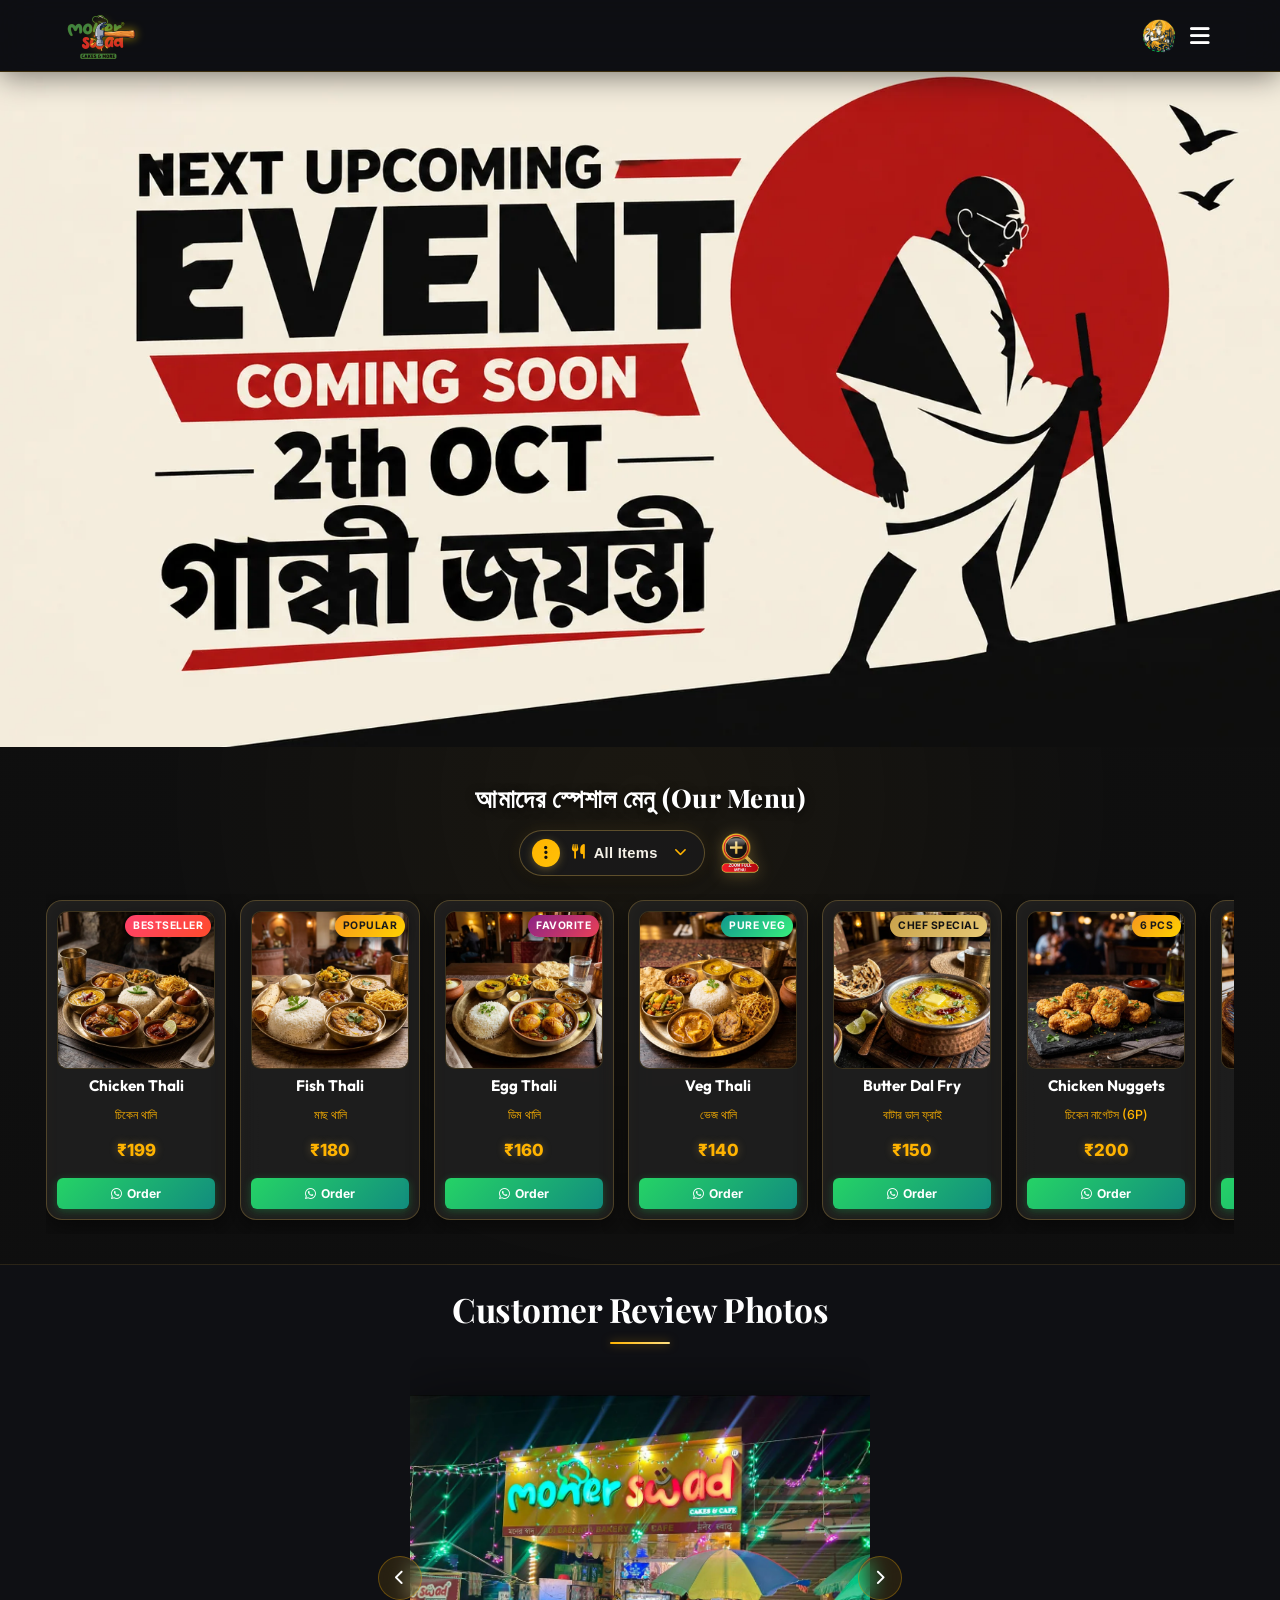
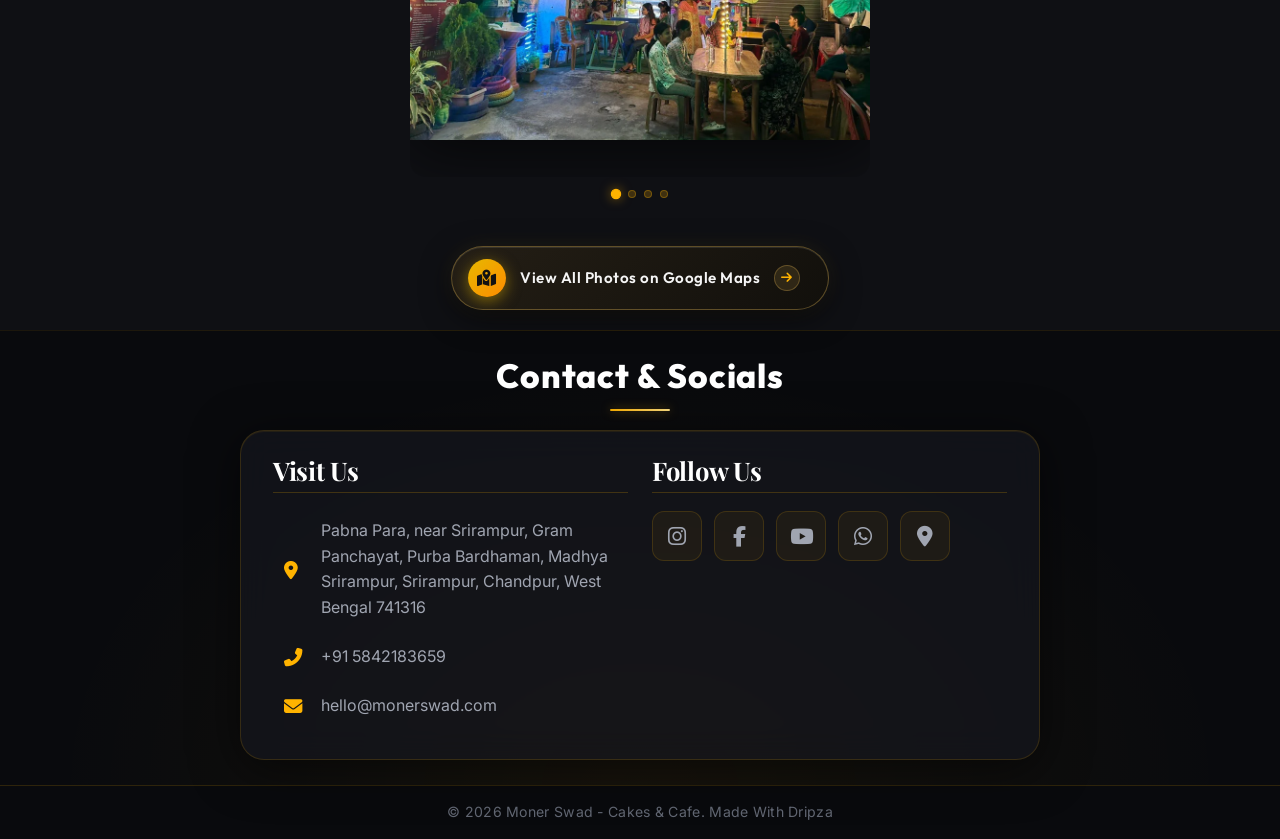
==== index.html @ b4bfd69c "Update search input keypad dismiss on enter" ====
﻿<!DOCTYPE html>
<html lang="bn">
<head>
    <meta charset="UTF-8">
    <meta name="viewport" content="width=device-width, initial-scale=1.0">
    <title>Moner Swad - Cakes & Cafe</title>
    <link rel="icon" type="image/png" href="assets/favicon.webp">
    <link href="https://fonts.googleapis.com/css2?family=Playfair+Display:wght@400;600;700;800&family=Outfit:wght@300;400;600;800&family=Inter:wght@300;400;500;600&display=swap" rel="stylesheet">
    <link rel="stylesheet" href="https://cdnjs.cloudflare.com/ajax/libs/font-awesome/6.4.0/css/all.min.css">
    <link rel="stylesheet" href="styles.css?v=1.3">
</head>
<body class="no-scroll">
    <!-- Preloader Screen -->
    <div id="preloader">
        <div class="preloader-content">
            <h1 class="preloader-title">Welcome to <br><span class="highlight">Moner Swad</span></h1>
            <div class="preloader-loader">
                <div class="loader-bar"></div>
            </div>
        </div>
    </div>
    <!-- Navbar -->
    <nav class="navbar">
        <div class="logo-container">
            <img src="assets/logo_new.webp" alt="Moner Swad - Cakes & Cafe Logo" class="logo-brand-img">
            <div class="logo-text-wrapper">
                <span class="animated-football-header" title="Ganesh Chaturthi Special">
                    <img src="assets/ganesh_run_icon.webp" alt="Ganesh Run Icon" style="object-fit: contain; filter: drop-shadow(0 0 5px rgba(255, 215, 0, 0.6));">
                </span>
                <span class="logo-text">Moner Swad</span>
            </div>
        </div>
        <span class="rath-yatra-header-text">শুভ বিশ্বকর্মা পূজা!</span>
        <ul class="nav-links">
            <li><a href="#home">Home</a></li>
            <li><a href="#menu">Menu</a></li>
            <li><a href="#reviews">Reviews</a></li>
            <li><a href="#contact">Contact</a></li>
        </ul>
        <div class="navbar-actions">
            <!-- Rakhi Purnima Button for Poster -->
            <button class="fifa-btn" id="open-promo-modal-direct-btn" title="Show Ganesh Chaturthi Special Poster">
                <div class="fifa-container">
                    <div class="fifa-magic-ring"></div>
                    <img src="assets/ganesh_icon.webp" alt="Ganesh Special" class="fifa-svg" style="object-fit: contain;">
                </div>
            </button>
            
            <div class="hamburger">
                <i class="fas fa-bars"></i>
            </div>
        </div>
    </nav>

    <!-- Hero Section -->
    <section id="home" class="hero">
        <div class="hero-bg banner-box">
            <img src="assets/aj_restaurant_banner_1.webp" alt="AJ Restaurant & Cafe Banner" class="active">
            <img src="assets/Screenshot 2026-06-17 094509.webp" alt="Cafe Background 1">
            <img src="assets/Screenshot 2026-06-17 094856.webp" alt="Cafe Background 2">
                                                <div class="overlay"></div>
        </div>
        <!-- Click/Hover Zones for Banner Control -->
        <div class="hero-nav-zone left-zone" title="Previous Image"></div>
        <div class="hero-nav-zone right-zone" title="Next Image"></div>
    </section>

                <!-- Digital Restaurant Menu Section -->
    <section id="menu" class="main-menu-section">
        <div class="menu-header-wrapper">
            <div class="menu-eyebrow-container">
                <span class="menu-eyebrow">আমাদের স্পেশাল মেনু (Our Menu)</span>
            </div>
        </div>

        <!-- Menu Category Filter Tabs -->
                <!-- Menu Category Filter Dropdown (Three-Dot Filter Menu) -->
        <!-- Menu Filter and Zoom Controls Row -->
        <div class="menu-filter-controls-row">
            <div class="menu-filter-dropdown-wrapper" id="main-menu-filter-dropdown-wrapper">
            <button type="button" class="menu-filter-dots-btn" id="main-menu-filter-dots-btn" aria-expanded="false" aria-haspopup="true" title="Filter Menu">
                <span class="three-dots-icon-box">
                    <i class="fas fa-ellipsis-v"></i>
                </span>
                <span class="current-filter-label" id="main-current-filter-label">
                    <i class="fas fa-utensils"></i>
                    <span>All Items</span>
                </span>
                <i class="fas fa-chevron-down filter-dropdown-arrow"></i>
            </button>

            <!-- Dropdown List of Category Filter Options -->
            <div class="menu-filter-dropdown-menu" id="main-menu-filter-dropdown-menu">
                <div class="menu-filter-dropdown-header">
                    <span><i class="fas fa-filter"></i> Filter Category</span>
                </div>
                <div class="menu-filter-dropdown-list">
                    <button type="button" class="menu-tab-btn active" data-category="all">
                        <span class="tab-btn-content">
                            <i class="fas fa-utensils tab-icon"></i>
                            <span class="tab-title">All Items</span>
                        </span>
                        <i class="fas fa-check active-indicator-icon"></i>
                    </button>
                    <button type="button" class="menu-tab-btn" data-category="thali">
                        <span class="tab-btn-content">
                            <i class="fas fa-bowl-rice tab-icon"></i>
                            <span class="tab-title">Bengali Thali</span>
                        </span>
                        <i class="fas fa-check active-indicator-icon"></i>
                    </button>
                    <button type="button" class="menu-tab-btn" data-category="snacks">
                        <span class="tab-btn-content">
                            <i class="fas fa-burger tab-icon"></i>
                            <span class="tab-title">Breakfast & Snacks</span>
                        </span>
                        <i class="fas fa-check active-indicator-icon"></i>
                    </button>
                    <button type="button" class="menu-tab-btn" data-category="beverages">
                        <span class="tab-btn-content">
                            <i class="fas fa-mug-hot tab-icon"></i>
                            <span class="tab-title">Tea & Coffee</span>
                        </span>
                        <i class="fas fa-check active-indicator-icon"></i>
                    </button>
                    <button type="button" class="menu-tab-btn" data-category="extras">
                        <span class="tab-btn-content">
                            <i class="fas fa-plate-wheat tab-icon"></i>
                            <span class="tab-title">Sides & Extras</span>
                        </span>
                        <i class="fas fa-check active-indicator-icon"></i>
                    </button>
                </div>
            </div>
        </div>

            <!-- Zoom Full Menu Button on Right Side of Filter -->
            <button type="button" class="menu-zoom-img-btn" id="open-full-menu-modal-btn" title="Open Complete Menu Card (সম্পূর্ণ মেনু)">
                    <img src="assets/zoom_full_menu_icon.webp" alt="Zoom Full Menu" class="zoom-full-menu-img">
                </button>
        </div>
        

        <!-- Menu Cards Horizontal Side-Scroll Wrapper -->
        <div class="main-menu-scroll-wrapper">
            <div class="main-menu-scroll-track" id="main-restaurant-menu-scroll">
                
                <!-- 1. Chicken Thali -->
                <div class="food-menu-card" data-category="thali">
                    <div class="food-card-badge bestseller">Bestseller</div>
                    <div class="food-card-img-box">
                        <img src="assets/menu_chicken_thali.webp" alt="Chicken Thali" loading="lazy">
                    </div>
                    <div class="food-card-body">
                        <h3 class="food-title">Chicken Thali</h3>
                        <span class="bengali-title">চিকেন থালি</span>
                        <span class="food-price">₹199</span>
                        <a href="https://wa.me/915842183659?text=Hi%20Moner%20Swad,%20I%20want%20to%20order%20Chicken%20Thali%20(₹199)" target="_blank" class="food-order-btn">
                            <i class="fab fa-whatsapp"></i> Order
                        </a>
                    </div>
                </div>

                <!-- 2. Fish Thali -->
                <div class="food-menu-card" data-category="thali">
                    <div class="food-card-badge popular">Popular</div>
                    <div class="food-card-img-box">
                        <img src="assets/menu_fish_thali.webp" alt="Fish Thali" loading="lazy">
                    </div>
                    <div class="food-card-body">
                        <h3 class="food-title">Fish Thali</h3>
                        <span class="bengali-title">মাছ থালি</span>
                        <span class="food-price">₹180</span>
                        <a href="https://wa.me/915842183659?text=Hi%20Moner%20Swad,%20I%20want%20to%20order%20Fish%20Thali%20(₹180)" target="_blank" class="food-order-btn">
                            <i class="fab fa-whatsapp"></i> Order
                        </a>
                    </div>
                </div>

                <!-- 3. Egg Thali -->
                <div class="food-menu-card" data-category="thali">
                    <div class="food-card-badge special">Favorite</div>
                    <div class="food-card-img-box">
                        <img src="assets/menu_egg_thali.webp" alt="Egg Thali" loading="lazy">
                    </div>
                    <div class="food-card-body">
                        <h3 class="food-title">Egg Thali</h3>
                        <span class="bengali-title">ডিম থালি</span>
                        <span class="food-price">₹160</span>
                        <a href="https://wa.me/915842183659?text=Hi%20Moner%20Swad,%20I%20want%20to%20order%20Egg%20Thali%20(₹160)" target="_blank" class="food-order-btn">
                            <i class="fab fa-whatsapp"></i> Order
                        </a>
                    </div>
                </div>

                <!-- 4. Veg Thali -->
                <div class="food-menu-card" data-category="thali">
                    <div class="food-card-badge pure-veg">Pure Veg</div>
                    <div class="food-card-img-box">
                        <img src="assets/menu_veg_thali.webp" alt="Veg Thali" loading="lazy">
                    </div>
                    <div class="food-card-body">
                        <h3 class="food-title">Veg Thali</h3>
                        <span class="bengali-title">ভেজ থালি</span>
                        <span class="food-price">₹140</span>
                        <a href="https://wa.me/915842183659?text=Hi%20Moner%20Swad,%20I%20want%20to%20order%20Veg%20Thali%20(₹140)" target="_blank" class="food-order-btn">
                            <i class="fab fa-whatsapp"></i> Order
                        </a>
                    </div>
                </div>

                <!-- 5. Butter Dal Fry -->
                <div class="food-menu-card" data-category="extras">
                    <div class="food-card-badge chef">Chef Special</div>
                    <div class="food-card-img-box">
                        <img src="assets/menu_butter_dal_fry.webp" alt="Butter Dal Fry" loading="lazy">
                    </div>
                    <div class="food-card-body">
                        <h3 class="food-title">Butter Dal Fry</h3>
                        <span class="bengali-title">বাটার ডাল ফ্রাই</span>
                        <span class="food-price">₹150</span>
                        <a href="https://wa.me/915842183659?text=Hi%20Moner%20Swad,%20I%20want%20to%20order%20Butter%20Dal%20Fry%20(₹150)" target="_blank" class="food-order-btn">
                            <i class="fab fa-whatsapp"></i> Order
                        </a>
                    </div>
                </div>

                <!-- 6. Chicken Nuggets -->
                <div class="food-menu-card" data-category="snacks">
                    <div class="food-card-badge popular">6 Pcs</div>
                    <div class="food-card-img-box">
                        <img src="assets/menu_chicken_nuggets.webp" alt="Chicken Nuggets" loading="lazy">
                    </div>
                    <div class="food-card-body">
                        <h3 class="food-title">Chicken Nuggets</h3>
                        <span class="bengali-title">চিকেন নাগেটস (6P)</span>
                        <span class="food-price">₹200</span>
                        <a href="https://wa.me/915842183659?text=Hi%20Moner%20Swad,%20I%20want%20to%20order%20Chicken%20Nuggets%20(₹200)" target="_blank" class="food-order-btn">
                            <i class="fab fa-whatsapp"></i> Order
                        </a>
                    </div>
                </div>

                <!-- 7. Aloo Tikki -->
                <div class="food-menu-card" data-category="snacks">
                    <div class="food-card-badge pure-veg">Big Size</div>
                    <div class="food-card-img-box">
                        <img src="assets/menu_aloo_tikki.webp" alt="Aloo Tikki Big Size" loading="lazy">
                    </div>
                    <div class="food-card-body">
                        <h3 class="food-title">Aloo Tikki 6P</h3>
                        <span class="bengali-title">আলু টিক্কি (6P)</span>
                        <span class="food-price">₹180</span>
                        <a href="https://wa.me/915842183659?text=Hi%20Moner%20Swad,%20I%20want%20to%20order%20Aloo%20Tikki%20(₹180)" target="_blank" class="food-order-btn">
                            <i class="fab fa-whatsapp"></i> Order
                        </a>
                    </div>
                </div>

                <!-- 8. Egg Maggie -->
                <div class="food-menu-card" data-category="snacks">
                    <div class="food-card-badge popular">Hot</div>
                    <div class="food-card-img-box">
                        <img src="assets/menu_egg_maggie.webp" alt="Egg Maggie" loading="lazy">
                    </div>
                    <div class="food-card-body">
                        <h3 class="food-title">Egg Maggie</h3>
                        <span class="bengali-title">এগ ম্যাগি</span>
                        <span class="food-price">₹80</span>
                        <a href="https://wa.me/915842183659?text=Hi%20Moner%20Swad,%20I%20want%20to%20order%20Egg%20Maggie%20(₹80)" target="_blank" class="food-order-btn">
                            <i class="fab fa-whatsapp"></i> Order
                        </a>
                    </div>
                </div>

                <!-- 9. Veg Maggie -->
                <div class="food-menu-card" data-category="snacks">
                    <div class="food-card-badge pure-veg">Veg</div>
                    <div class="food-card-img-box">
                        <img src="assets/menu_egg_maggie.webp" alt="Veg Maggie" loading="lazy">
                    </div>
                    <div class="food-card-body">
                        <h3 class="food-title">Veg Maggie</h3>
                        <span class="bengali-title">ভেজ ম্যাগি</span>
                        <span class="food-price">₹60</span>
                        <a href="https://wa.me/915842183659?text=Hi%20Moner%20Swad,%20I%20want%20to%20order%20Veg%20Maggie%20(₹60)" target="_blank" class="food-order-btn">
                            <i class="fab fa-whatsapp"></i> Order
                        </a>
                    </div>
                </div>

                <!-- 10. Bread Omelette -->
                <div class="food-menu-card" data-category="snacks">
                    <div class="food-card-badge special">Breakfast</div>
                    <div class="food-card-img-box">
                        <img src="assets/menu6.webp" alt="Bread Omelette Jam Butter" loading="lazy">
                    </div>
                    <div class="food-card-body">
                        <h3 class="food-title">Bread Omelette</h3>
                        <span class="bengali-title">ব্রেড ওমলেট / জ্যাম</span>
                        <span class="food-price">₹60</span>
                        <a href="https://wa.me/915842183659?text=Hi%20Moner%20Swad,%20I%20want%20to%20order%20Bread%20Omelette%20(₹60)" target="_blank" class="food-order-btn">
                            <i class="fab fa-whatsapp"></i> Order
                        </a>
                    </div>
                </div>

                <!-- 11. Chai & Coffee -->
                <div class="food-menu-card" data-category="beverages">
                    <div class="food-card-badge special">Hot</div>
                    <div class="food-card-img-box">
                        <img src="assets/menu_tea_coffee.webp" alt="Coffee" loading="lazy">
                    </div>
                    <div class="food-card-body">
                        <h3 class="food-title">Milk / Black Coffee</h3>
                        <span class="bengali-title">কফি (Min 2 Cup)</span>
                        <span class="food-price">₹50</span>
                        <a href="https://wa.me/915842183659?text=Hi%20Moner%20Swad,%20I%20want%20to%20order%20Coffee" target="_blank" class="food-order-btn">
                            <i class="fab fa-whatsapp"></i> Order
                        </a>
                    </div>
                </div>

                <!-- 12. Milk / Black Tea -->
                <div class="food-menu-card" data-category="beverages">
                    <div class="food-card-badge bestseller">Chai</div>
                    <div class="food-card-img-box">
                        <img src="assets/menu_tea_coffee.webp" alt="Tea" loading="lazy">
                    </div>
                    <div class="food-card-body">
                        <h3 class="food-title">Black / Milk Tea</h3>
                        <span class="bengali-title">চা (Min 2 Cup)</span>
                        <span class="food-price">₹25</span>
                        <a href="https://wa.me/915842183659?text=Hi%20Moner%20Swad,%20I%20want%20to%20order%20Tea" target="_blank" class="food-order-btn">
                            <i class="fab fa-whatsapp"></i> Order
                        </a>
                    </div>
                </div>

                <!-- 13. Green Tea -->
                <div class="food-menu-card" data-category="beverages">
                    <div class="food-card-badge pure-veg">Healthy</div>
                    <div class="food-card-img-box">
                        <img src="assets/menu_tea_coffee.webp" alt="Green Tea" loading="lazy">
                    </div>
                    <div class="food-card-body">
                        <h3 class="food-title">Green Tea</h3>
                        <span class="bengali-title">গ্রিন টি (Min 2 Cup)</span>
                        <span class="food-price">₹40</span>
                        <a href="https://wa.me/915842183659?text=Hi%20Moner%20Swad,%20I%20want%20to%20order%20Green%20Tea" target="_blank" class="food-order-btn">
                            <i class="fab fa-whatsapp"></i> Order
                        </a>
                    </div>
                </div>

                <!-- 14. Extra Chicken 4P -->
                <div class="food-menu-card" data-category="extras">
                    <div class="food-card-badge popular">4 Pcs</div>
                    <div class="food-card-img-box">
                        <img src="assets/menu_chicken_thali.webp" alt="Extra Chicken" loading="lazy">
                    </div>
                    <div class="food-card-body">
                        <h3 class="food-title">Extra Chicken (4P)</h3>
                        <span class="bengali-title">চিকেন কারি (4P)</span>
                        <span class="food-price">₹180</span>
                        <a href="https://wa.me/915842183659?text=Hi%20Moner%20Swad,%20I%20want%20to%20order%20Extra%20Chicken%204P%20(₹180)" target="_blank" class="food-order-btn">
                            <i class="fab fa-whatsapp"></i> Order
                        </a>
                    </div>
                </div>

                <!-- 15. Extra Mutton 1P -->
                <div class="food-menu-card" data-category="extras">
                    <div class="food-card-badge special">Special</div>
                    <div class="food-card-img-box">
                        <img src="assets/menu3.webp" alt="Extra Mutton" loading="lazy">
                    </div>
                    <div class="food-card-body">
                        <h3 class="food-title">Extra Mutton (1P)</h3>
                        <span class="bengali-title">মটন (স্পেশাল অর্ডার)</span>
                        <span class="food-price">₹80</span>
                        <a href="https://wa.me/915842183659?text=Hi%20Moner%20Swad,%20I%20want%20to%20order%20Extra%20Mutton%20(₹80)" target="_blank" class="food-order-btn">
                            <i class="fab fa-whatsapp"></i> Order
                        </a>
                    </div>
                </div>

                <!-- 16. Extra Fish 1P -->
                <div class="food-menu-card" data-category="extras">
                    <div class="food-card-badge popular">1 Pc</div>
                    <div class="food-card-img-box">
                        <img src="assets/menu_fish_thali.webp" alt="Extra Fish" loading="lazy">
                    </div>
                    <div class="food-card-body">
                        <h3 class="food-title">Extra Fish (1P)</h3>
                        <span class="bengali-title">মাছ ১ পিস</span>
                        <span class="food-price">₹80</span>
                        <a href="https://wa.me/915842183659?text=Hi%20Moner%20Swad,%20I%20want%20to%20order%20Extra%20Fish%20(₹80)" target="_blank" class="food-order-btn">
                            <i class="fab fa-whatsapp"></i> Order
                        </a>
                    </div>
                </div>

                <!-- 17. Green Salad -->
                <div class="food-menu-card" data-category="extras">
                    <div class="food-card-badge pure-veg">Fresh</div>
                    <div class="food-card-img-box">
                        <img src="assets/menu_veg_thali.webp" alt="Green Salad" loading="lazy">
                    </div>
                    <div class="food-card-body">
                        <h3 class="food-title">Green Salad</h3>
                        <span class="bengali-title">গ্রিন স্যালাড</span>
                        <span class="food-price">₹100</span>
                        <a href="https://wa.me/915842183659?text=Hi%20Moner%20Swad,%20I%20want%20to%20order%20Green%20Salad%20(₹100)" target="_blank" class="food-order-btn">
                            <i class="fab fa-whatsapp"></i> Order
                        </a>
                    </div>
                </div>

                <!-- 18. Extra Egg (2P) -->
                <div class="food-menu-card" data-category="extras">
                    <div class="food-card-badge special">2 Pcs</div>
                    <div class="food-card-img-box">
                        <img src="assets/menu_egg_thali.webp" alt="Extra Egg 2P" loading="lazy">
                    </div>
                    <div class="food-card-body">
                        <h3 class="food-title">Extra Egg (2P)</h3>
                        <span class="bengali-title">ডিম (২ পিস)</span>
                        <span class="food-price">₹50</span>
                        <a href="https://wa.me/915842183659?text=Hi%20Moner%20Swad,%20I%20want%20to%20order%20Extra%20Egg%202P%20(₹50)" target="_blank" class="food-order-btn">
                            <i class="fab fa-whatsapp"></i> Order
                        </a>
                    </div>
                </div>

                <!-- 19. Extra Rice -->
                <div class="food-menu-card" data-category="extras">
                    <div class="food-card-badge popular">1 Plate</div>
                    <div class="food-card-img-box">
                        <img src="assets/menu_veg_thali.webp" alt="Extra Rice" loading="lazy">
                    </div>
                    <div class="food-card-body">
                        <h3 class="food-title">Extra Rice</h3>
                        <span class="bengali-title">এক্সট্রা ভাত</span>
                        <span class="food-price">₹50</span>
                        <a href="https://wa.me/915842183659?text=Hi%20Moner%20Swad,%20I%20want%20to%20order%20Extra%20Rice%20(₹50)" target="_blank" class="food-order-btn">
                            <i class="fab fa-whatsapp"></i> Order
                        </a>
                    </div>
                </div>

                <!-- 20. Extra Misti / Papad / Roti -->
                <div class="food-menu-card" data-category="extras">
                    <div class="food-card-badge pure-veg">Per Pc</div>
                    <div class="food-card-img-box">
                        <img src="assets/menu2.webp" alt="Extra Misti Papad Roti" loading="lazy">
                    </div>
                    <div class="food-card-body">
                        <h3 class="food-title">Extra Misti / Papad / Roti</h3>
                        <span class="bengali-title">মিষ্টি / পাঁপড় / রুটি</span>
                        <span class="food-price">₹10</span>
                        <a href="https://wa.me/915842183659?text=Hi%20Moner%20Swad,%20I%20want%20to%20order%20Extra%20Misti%20Papad%20Roti%20(₹10)" target="_blank" class="food-order-btn">
                            <i class="fab fa-whatsapp"></i> Order
                        </a>
                    </div>
                </div>

                <!-- 21. Extra Sabji / Dal / Vaji -->
                <div class="food-menu-card" data-category="extras">
                    <div class="food-card-badge pure-veg">Side Bowl</div>
                    <div class="food-card-img-box">
                        <img src="assets/menu_butter_dal_fry.webp" alt="Extra Sabji Dal Vaji" loading="lazy">
                    </div>
                    <div class="food-card-body">
                        <h3 class="food-title">Extra Sabji / Dal / Vaji</h3>
                        <span class="bengali-title">সবজি / ডাল / ভাজি</span>
                        <span class="food-price">₹30</span>
                        <a href="https://wa.me/915842183659?text=Hi%20Moner%20Swad,%20I%20want%20to%20order%20Extra%20Sabji%20Dal%20Vaji%20(₹30)" target="_blank" class="food-order-btn">
                            <i class="fab fa-whatsapp"></i> Order
                        </a>
                    </div>
                </div>

                <!-- 18. Water Bottle -->
                <div class="food-menu-card" data-category="beverages">
                    <div class="food-card-badge pure-veg">Mineral</div>
                    <div class="food-card-img-box">
                        <img src="assets/menu5.webp" alt="Water Bottle" loading="lazy">
                    </div>
                    <div class="food-card-body">
                        <h3 class="food-title">Water Bottle</h3>
                        <span class="bengali-title">জল 1L / 2L</span>
                        <span class="food-price">₹20 / ₹30</span>
                        <a href="https://wa.me/915842183659?text=Hi%20Moner%20Swad,%20I%20want%20to%20order%20Water%20Bottle" target="_blank" class="food-order-btn">
                            <i class="fab fa-whatsapp"></i> Order
                        </a>
                    </div>
                </div>

            </div>
        </div>
    </section>

    <!-- Reviews Section (Photo Gallery) -->
    <section id="reviews" class="reviews-section">
        <h2 class="section-title">Customer Review Photos</h2>
        <div class="reviews-slider-container">
            <div class="reviews-slider">
                <div class="review-slide active">
                    <img src="assets/Screenshot 2026-06-17 094509.webp" alt="Customer Review 1">
                </div>
                <div class="review-slide">
                    <img src="assets/Screenshot 2026-06-17 094856.webp" alt="Customer Review 2">
                </div>
                <div class="review-slide">
                    <img src="assets/review3.webp" alt="Customer Review 3">
                </div>
                <div class="review-slide">
                    <img src="assets/review4.webp" alt="Customer Review 4">
                </div>
            </div>
            
            <!-- Slider Controls -->
            <button class="slider-btn prev-btn"><i class="fas fa-chevron-left"></i></button>
            <button class="slider-btn next-btn"><i class="fas fa-chevron-right"></i></button>
            
            <!-- Slider Dots -->
            <div class="slider-dots">
                <span class="dot active" data-index="0"></span>
                <span class="dot" data-index="1"></span>
                <span class="dot" data-index="2"></span>
                <span class="dot" data-index="3"></span>
            </div>
        </div>
        <div style="text-align: center; margin-top: 3rem;">
            <div class="reviews-cta-wrapper">
            <a href="https://maps.app.goo.gl/5bsuadf8aL6mu9R26" target="_blank" class="modern-maps-btn" title="Open Google Maps Gallery">
                <span class="maps-icon-badge"><i class="fas fa-map-marked-alt"></i></span>
                <span class="maps-btn-text">View All Photos on Google Maps</span>
                <span class="maps-arrow-circle"><i class="fas fa-arrow-right"></i></span>
            </a>
        </div>
        </div>
    </section>

    <!-- Contact & Footer -->
    <section id="contact" class="contact-section">
        <h2 class="section-title">Contact & Socials</h2>
        <div class="contact-container glassmorphism">
            <div class="contact-info">
                <h2>Visit Us</h2>
                <div class="info-item">
                    <a href="https://maps.app.goo.gl/UaWGcSgxu3mCES4B6" target="_blank" style="color: inherit; text-decoration: none; display: flex; align-items: center; gap: 15px;">
                        <i class="fas fa-map-marker-alt"></i>
                        <p>Pabna Para, near Srirampur, Gram Panchayat, Purba Bardhaman, Madhya Srirampur, Srirampur, Chandpur, West Bengal 741316</p>
                    </a>
                </div>
                <div class="info-item">
                    <a href="tel:+915842183659" style="color: inherit; text-decoration: none; display: flex; align-items: center; gap: 15px;">
                        <i class="fas fa-phone-alt"></i>
                        <p>+91 5842183659</p>
                    </a>
                </div>
                <div class="info-item">
                    <a href="mailto:hello@monerswad.com" style="color: inherit; text-decoration: none; display: flex; align-items: center; gap: 15px;">
                        <i class="fas fa-envelope"></i>
                        <p>hello@monerswad.com</p>
                    </a>
                </div>
            </div>
            <div class="social-links">
                <h2>Follow Us</h2>
                <div class="social-icons">
                    <a href="#" class="social-icon"><i class="fab fa-instagram"></i></a>
                    <a href="#" class="social-icon"><i class="fab fa-facebook-f"></i></a>
                    <a href="#" class="social-icon"><i class="fab fa-youtube"></i></a>
                    <a href="https://wa.me/915842183659" target="_blank" class="social-icon"><i class="fab fa-whatsapp"></i></a>
                    <a href="https://maps.app.goo.gl/UaWGcSgxu3mCES4B6" target="_blank" class="social-icon"><i class="fas fa-map-marker-alt"></i></a>
                </div>
            </div>
        </div>
    </section>

    <footer>
        <p>&copy; 2026 Moner Swad - Cakes & Cafe. Made With Dripza</p>
    </footer>

    <!-- Full Menu Interactive Modal -->
    <div class="full-menu-modal" id="full-menu-modal" aria-hidden="true">
        <div class="full-menu-modal-overlay" id="full-menu-modal-overlay"></div>
        <div class="full-menu-modal-container">
            <!-- Modal Sticky Top Header Container (Header + Hero Title + Search + Category Tabs) -->
            <div class="full-menu-modal-top-section">
                <!-- Modal Header -->
                <div class="full-menu-modal-header">
                    <div class="full-menu-modal-header-left">
                        <button class="menu-modal-close-btn" id="close-full-menu-modal-btn" aria-label="Close Full Menu">
                            <i class="fas fa-arrow-left"></i> <span>Back</span>
                        </button>
                        <div class="full-menu-modal-title">
                            Moner Swad
                        </div>
                    </div>
                    <div class="full-menu-modal-header-right">
                        <a href="#modal-order-timings" class="menu-modal-timing-btn" id="modal-timing-btn" title="Order Timings">
                            <i class="fas fa-clock"></i> <span>Timings</span>
                        </a>
                        <a href="tel:915842183659" class="menu-modal-call-btn">
                            <i class="fas fa-phone-alt"></i> <span>915842183659</span>
                        </a>
                        <button class="menu-modal-close-icon-btn" id="close-full-menu-icon-btn" aria-label="Close">
                            <i class="fas fa-times"></i>
                        </button>
                    </div>
                </div>

                <!-- Modal Hero Header -->
                <div class="full-menu-hero">
                    <h1>Complete Menu Card <span class="bengali-heading">আমাদের সম্পূর্ণ ডিজিটাল মেনু</span></h1>
                </div>

                <!-- Search Bar & Category Filter Tabs -->
                <div class="menu-control-bar">
                    

                    <!-- Modal Category Filter Dropdown (Three-Dot Filter Menu) -->
                    <div class="menu-filter-dropdown-wrapper" id="modal-menu-filter-dropdown-wrapper">
            <button type="button" class="menu-filter-dots-btn" id="modal-menu-filter-dots-btn" aria-expanded="false" aria-haspopup="true" title="Filter Menu">
                <span class="three-dots-icon-box">
                    <i class="fas fa-ellipsis-v"></i>
                </span>
                <span class="current-filter-label" id="modal-current-filter-label">
                    <i class="fas fa-utensils"></i>
                    <span>All Items</span>
                </span>
                <i class="fas fa-chevron-down filter-dropdown-arrow"></i>
            </button>

            <!-- Dropdown List of Category Filter Options -->
            <div class="menu-filter-dropdown-menu" id="modal-menu-filter-dropdown-menu">
                <div class="menu-filter-dropdown-header">
                    <span><i class="fas fa-filter"></i> Filter Category</span>
                </div>
                <div class="menu-filter-dropdown-list">
                    <button type="button" class="menu-tab-btn active" data-category="all">
                        <span class="tab-btn-content">
                            <i class="fas fa-utensils tab-icon"></i>
                            <span class="tab-title">All Items</span>
                        </span>
                        <i class="fas fa-check active-indicator-icon"></i>
                    </button>
                    <button type="button" class="menu-tab-btn" data-category="thali">
                        <span class="tab-btn-content">
                            <i class="fas fa-bowl-rice tab-icon"></i>
                            <span class="tab-title">Bengali Thali</span>
                        </span>
                        <i class="fas fa-check active-indicator-icon"></i>
                    </button>
                    <button type="button" class="menu-tab-btn" data-category="snacks">
                        <span class="tab-btn-content">
                            <i class="fas fa-burger tab-icon"></i>
                            <span class="tab-title">Breakfast & Snacks</span>
                        </span>
                        <i class="fas fa-check active-indicator-icon"></i>
                    </button>
                    <button type="button" class="menu-tab-btn" data-category="beverages">
                        <span class="tab-btn-content">
                            <i class="fas fa-mug-hot tab-icon"></i>
                            <span class="tab-title">Tea & Coffee</span>
                        </span>
                        <i class="fas fa-check active-indicator-icon"></i>
                    </button>
                    <button type="button" class="menu-tab-btn" data-category="extras">
                        <span class="tab-btn-content">
                            <i class="fas fa-plate-wheat tab-icon"></i>
                            <span class="tab-title">Sides & Extras</span>
                        </span>
                        <i class="fas fa-check active-indicator-icon"></i>
                    </button>
                </div>
            </div>
                </div>

                    <div class="search-box-wrapper">
                        <i class="fas fa-search"></i>
                        <input type="text" id="modal-menu-search-input" placeholder="খাবারের নাম লিখে খুঁজুন (Search dishes...)" autocomplete="off" enterkeyhint="search">
                        <button type="button" id="modal-menu-search-clear" class="search-clear-btn" aria-label="Clear search" title="à¦®à§à¦›à§‡ à¦«à§‡à¦²à§à¦¨ (Clear)">
                            <i class="fas fa-times"></i>
                        </button>
                    </div>
            </div>
            </div>

            <div class="full-menu-modal-body">
                <!-- Complete Menu Card Grid -->
                <div class="compact-menu-grid-container">
                    <div class="compact-grid" id="modal-full-menu-grid">

                        <!-- 1. Chicken Thali -->
                        <div class="food-menu-card" data-category="thali" data-keywords="chicken thali murgi murgir mangsho rice dal sabji thali">
                            <div class="food-card-badge bestseller">Bestseller</div>
                            <div class="food-card-img-box">
                                <img src="assets/menu_chicken_thali.webp" alt="Chicken Thali" loading="lazy">
                            </div>
                            <div class="food-card-body">
                                <h3 class="food-title">Chicken Thali</h3>
                                <span class="bengali-title">চিকেন থালি</span>
                                <span class="food-price">₹199</span>
                                <a href="https://wa.me/915842183659?text=Hi%20Moner%20Swad,%20I%20want%20to%20order%20Chicken%20Thali%20(₹199)" target="_blank" class="food-order-btn">
                                    <i class="fab fa-whatsapp"></i> Order
                                </a>
                            </div>
                        </div>

                        <!-- 2. Fish Thali -->
                        <div class="food-menu-card" data-category="thali" data-keywords="fish thali macher thali mach jhol rui katla rice dal thali">
                            <div class="food-card-badge popular">Popular</div>
                            <div class="food-card-img-box">
                                <img src="assets/menu_fish_thali.webp" alt="Fish Thali" loading="lazy">
                            </div>
                            <div class="food-card-body">
                                <h3 class="food-title">Fish Thali</h3>
                                <span class="bengali-title">মাছ থালি</span>
                                <span class="food-price">₹180</span>
                                <a href="https://wa.me/915842183659?text=Hi%20Moner%20Swad,%20I%20want%20to%20order%20Fish%20Thali%20(₹180)" target="_blank" class="food-order-btn">
                                    <i class="fab fa-whatsapp"></i> Order
                                </a>
                            </div>
                        </div>

                        <!-- 3. Egg Thali -->
                        <div class="food-menu-card" data-category="thali" data-keywords="egg thali dimer thali dim kosha rice dal thali">
                            <div class="food-card-badge special">Favorite</div>
                            <div class="food-card-img-box">
                                <img src="assets/menu_egg_thali.webp" alt="Egg Thali" loading="lazy">
                            </div>
                            <div class="food-card-body">
                                <h3 class="food-title">Egg Thali</h3>
                                <span class="bengali-title">ডিম থালি</span>
                                <span class="food-price">₹160</span>
                                <a href="https://wa.me/915842183659?text=Hi%20Moner%20Swad,%20I%20want%20to%20order%20Egg%20Thali%20(₹160)" target="_blank" class="food-order-btn">
                                    <i class="fab fa-whatsapp"></i> Order
                                </a>
                            </div>
                        </div>

                        <!-- 4. Veg Thali -->
                        <div class="food-menu-card" data-category="thali" data-keywords="veg thali niramish thali paneer dal sabji rice mishti doi">
                            <div class="food-card-badge pure-veg">Pure Veg</div>
                            <div class="food-card-img-box">
                                <img src="assets/menu_veg_thali.webp" alt="Veg Thali" loading="lazy">
                            </div>
                            <div class="food-card-body">
                                <h3 class="food-title">Veg Thali</h3>
                                <span class="bengali-title">ভেজ থালি</span>
                                <span class="food-price">₹140</span>
                                <a href="https://wa.me/915842183659?text=Hi%20Moner%20Swad,%20I%20want%20to%20order%20Veg%20Thali%20(₹140)" target="_blank" class="food-order-btn">
                                    <i class="fab fa-whatsapp"></i> Order
                                </a>
                            </div>
                        </div>

                        <!-- 5. Butter Dal Fry -->
                        <div class="food-menu-card" data-category="extras" data-keywords="butter dal fry yellow dal tadka veg">
                            <div class="food-card-badge chef">Chef Special</div>
                            <div class="food-card-img-box">
                                <img src="assets/menu_butter_dal_fry.webp" alt="Butter Dal Fry" loading="lazy">
                            </div>
                            <div class="food-card-body">
                                <h3 class="food-title">Butter Dal Fry</h3>
                                <span class="bengali-title">বাটার ডাল ফ্রাই</span>
                                <span class="food-price">₹150</span>
                                <a href="https://wa.me/915842183659?text=Hi%20Moner%20Swad,%20I%20want%20to%20order%20Butter%20Dal%20Fry%20(₹150)" target="_blank" class="food-order-btn">
                                    <i class="fab fa-whatsapp"></i> Order
                                </a>
                            </div>
                        </div>

                        <!-- 6. Chicken Nuggets (6P) -->
                        <div class="food-menu-card" data-category="snacks" data-keywords="chicken nuggets 6p fried snacks non-veg">
                            <div class="food-card-badge popular">6 Pcs</div>
                            <div class="food-card-img-box">
                                <img src="assets/menu_chicken_nuggets.webp" alt="Chicken Nuggets" loading="lazy">
                            </div>
                            <div class="food-card-body">
                                <h3 class="food-title">Chicken Nuggets</h3>
                                <span class="bengali-title">চিকেন নাগেটস (6P)</span>
                                <span class="food-price">₹200</span>
                                <a href="https://wa.me/915842183659?text=Hi%20Moner%20Swad,%20I%20want%20to%20order%20Chicken%20Nuggets%20(₹200)" target="_blank" class="food-order-btn">
                                    <i class="fab fa-whatsapp"></i> Order
                                </a>
                            </div>
                        </div>

                        <!-- 7. Aloo Tikki Big Size (6P) -->
                        <div class="food-menu-card" data-category="snacks" data-keywords="aloo tikki potato cutlet snacks big size veg">
                            <div class="food-card-badge pure-veg">Big Size</div>
                            <div class="food-card-img-box">
                                <img src="assets/menu_aloo_tikki.webp" alt="Aloo Tikki Big Size" loading="lazy">
                            </div>
                            <div class="food-card-body">
                                <h3 class="food-title">Aloo Tikki 6P</h3>
                                <span class="bengali-title">আলু টিক্কি (6P)</span>
                                <span class="food-price">₹180</span>
                                <a href="https://wa.me/915842183659?text=Hi%20Moner%20Swad,%20I%20want%20to%20order%20Aloo%20Tikki%20(₹180)" target="_blank" class="food-order-btn">
                                    <i class="fab fa-whatsapp"></i> Order
                                </a>
                            </div>
                        </div>

                        <!-- 8. Egg Maggie -->
                        <div class="food-menu-card" data-category="snacks" data-keywords="egg maggie noodles masala snacks">
                            <div class="food-card-badge popular">Hot</div>
                            <div class="food-card-img-box">
                                <img src="assets/menu_egg_maggie.webp" alt="Egg Maggie" loading="lazy">
                            </div>
                            <div class="food-card-body">
                                <h3 class="food-title">Egg Maggie</h3>
                                <span class="bengali-title">এগ ম্যাগি</span>
                                <span class="food-price">₹80</span>
                                <a href="https://wa.me/915842183659?text=Hi%20Moner%20Swad,%20I%20want%20to%20order%20Egg%20Maggie%20(₹80)" target="_blank" class="food-order-btn">
                                    <i class="fab fa-whatsapp"></i> Order
                                </a>
                            </div>
                        </div>

                        <!-- 9. Veg Maggie -->
                        <div class="food-menu-card" data-category="snacks" data-keywords="veg maggie masala noodles snacks vegetarian">
                            <div class="food-card-badge pure-veg">Veg</div>
                            <div class="food-card-img-box">
                                <img src="assets/menu_egg_maggie.webp" alt="Veg Maggie" loading="lazy">
                            </div>
                            <div class="food-card-body">
                                <h3 class="food-title">Veg Maggie</h3>
                                <span class="bengali-title">ভেজ ম্যাগি</span>
                                <span class="food-price">₹60</span>
                                <a href="https://wa.me/915842183659?text=Hi%20Moner%20Swad,%20I%20want%20to%20order%20Veg%20Maggie%20(₹60)" target="_blank" class="food-order-btn">
                                    <i class="fab fa-whatsapp"></i> Order
                                </a>
                            </div>
                        </div>

                        <!-- 10. Bread Omelette / Jam / Butter -->
                        <div class="food-menu-card" data-category="snacks" data-keywords="bread omelette jam butter breakfast toast egg">
                            <div class="food-card-badge special">Breakfast</div>
                            <div class="food-card-img-box">
                                <img src="assets/menu6.webp" alt="Bread Omelette Jam Butter" loading="lazy">
                            </div>
                            <div class="food-card-body">
                                <h3 class="food-title">Bread Omelette</h3>
                                <span class="bengali-title">ব্রেড ওমলেট / জ্যাম</span>
                                <span class="food-price">₹60</span>
                                <a href="https://wa.me/915842183659?text=Hi%20Moner%20Swad,%20I%20want%20to%20order%20Bread%20Omelette%20(₹60)" target="_blank" class="food-order-btn">
                                    <i class="fab fa-whatsapp"></i> Order
                                </a>
                            </div>
                        </div>

                        <!-- 11. Milk / Black Coffee -->
                        <div class="food-menu-card" data-category="beverages" data-keywords="coffee milk coffee black coffee hot drink beverages espresso">
                            <div class="food-card-badge special">Hot</div>
                            <div class="food-card-img-box">
                                <img src="assets/menu_tea_coffee.webp" alt="Milk and Black Coffee" loading="lazy">
                            </div>
                            <div class="food-card-body">
                                <h3 class="food-title">Milk / Black Coffee</h3>
                                <span class="bengali-title">কফি (Min 2 Cup)</span>
                                <span class="food-price">₹50</span>
                                <a href="https://wa.me/915842183659?text=Hi%20Moner%20Swad,%20I%20want%20to%20order%20Coffee" target="_blank" class="food-order-btn">
                                    <i class="fab fa-whatsapp"></i> Order
                                </a>
                            </div>
                        </div>

                        <!-- 12. Black / Milk Tea -->
                        <div class="food-menu-card" data-category="beverages" data-keywords="tea chai milk tea black tea masala chai beverage">
                            <div class="food-card-badge bestseller">Chai</div>
                            <div class="food-card-img-box">
                                <img src="assets/menu_tea_coffee.webp" alt="Black and Milk Tea" loading="lazy">
                            </div>
                            <div class="food-card-body">
                                <h3 class="food-title">Black / Milk Tea</h3>
                                <span class="bengali-title">চা (Min 2 Cup)</span>
                                <span class="food-price">₹25</span>
                                <a href="https://wa.me/915842183659?text=Hi%20Moner%20Swad,%20I%20want%20to%20order%20Tea" target="_blank" class="food-order-btn">
                                    <i class="fab fa-whatsapp"></i> Order
                                </a>
                            </div>
                        </div>

                        <!-- 13. Green Tea -->
                        <div class="food-menu-card" data-category="beverages" data-keywords="green tea healthy detox hot beverage">
                            <div class="food-card-badge pure-veg">Healthy</div>
                            <div class="food-card-img-box">
                                <img src="assets/menu_tea_coffee.webp" alt="Green Tea" loading="lazy">
                            </div>
                            <div class="food-card-body">
                                <h3 class="food-title">Green Tea</h3>
                                <span class="bengali-title">গ্রিন টি (Min 2 Cup)</span>
                                <span class="food-price">₹40</span>
                                <a href="https://wa.me/915842183659?text=Hi%20Moner%20Swad,%20I%20want%20to%20order%20Green%20Tea" target="_blank" class="food-order-btn">
                                    <i class="fab fa-whatsapp"></i> Order
                                </a>
                            </div>
                        </div>

                        <!-- 14. Extra Chicken (4P) -->
                        <div class="food-menu-card" data-category="extras" data-keywords="extra chicken 4p murgir mangsho chicken curry side non-veg">
                            <div class="food-card-badge popular">4 Pcs</div>
                            <div class="food-card-img-box">
                                <img src="assets/menu_chicken_thali.webp" alt="Extra Chicken 4P" loading="lazy">
                            </div>
                            <div class="food-card-body">
                                <h3 class="food-title">Extra Chicken (4P)</h3>
                                <span class="bengali-title">চিকেন কারি (4P)</span>
                                <span class="food-price">₹180</span>
                                <a href="https://wa.me/915842183659?text=Hi%20Moner%20Swad,%20I%20want%20to%20order%20Extra%20Chicken%204P%20(₹180)" target="_blank" class="food-order-btn">
                                    <i class="fab fa-whatsapp"></i> Order
                                </a>
                            </div>
                        </div>

                        <!-- 15. Extra Mutton (1P - Special Order) -->
                        <div class="food-menu-card" data-category="extras" data-keywords="extra mutton 1p khasi mangsho mutton kosha special non-veg">
                            <div class="food-card-badge special">Special</div>
                            <div class="food-card-img-box">
                                <img src="assets/menu3.webp" alt="Extra Mutton 1P" loading="lazy">
                            </div>
                            <div class="food-card-body">
                                <h3 class="food-title">Extra Mutton (1P)</h3>
                                <span class="bengali-title">মটন (স্পেশাল অর্ডার)</span>
                                <span class="food-price">₹80</span>
                                <a href="https://wa.me/915842183659?text=Hi%20Moner%20Swad,%20I%20want%20to%20order%20Extra%20Mutton%20(₹80)" target="_blank" class="food-order-btn">
                                    <i class="fab fa-whatsapp"></i> Order
                                </a>
                            </div>
                        </div>

                        <!-- 16. Extra Fish (1P) -->
                        <div class="food-menu-card" data-category="extras" data-keywords="extra fish 1p macher jhol rui katla side non-veg">
                            <div class="food-card-badge popular">1 Pc</div>
                            <div class="food-card-img-box">
                                <img src="assets/menu_fish_thali.webp" alt="Extra Fish 1P" loading="lazy">
                            </div>
                            <div class="food-card-body">
                                <h3 class="food-title">Extra Fish (1P)</h3>
                                <span class="bengali-title">মাছ ১ পিস</span>
                                <span class="food-price">₹80</span>
                                <a href="https://wa.me/915842183659?text=Hi%20Moner%20Swad,%20I%20want%20to%20order%20Extra%20Fish%20(₹80)" target="_blank" class="food-order-btn">
                                    <i class="fab fa-whatsapp"></i> Order
                                </a>
                            </div>
                        </div>

                        <!-- 17. Green Salad -->
                        <div class="food-menu-card" data-category="extras" data-keywords="green salad cucumber tomato onion lemon salad veg">
                            <div class="food-card-badge pure-veg">Fresh</div>
                            <div class="food-card-img-box">
                                <img src="assets/menu_veg_thali.webp" alt="Green Salad" loading="lazy">
                            </div>
                            <div class="food-card-body">
                                <h3 class="food-title">Green Salad</h3>
                                <span class="bengali-title">গ্রিন স্যালাড</span>
                                <span class="food-price">₹100</span>
                                <a href="https://wa.me/915842183659?text=Hi%20Moner%20Swad,%20I%20want%20to%20order%20Green%20Salad%20(₹100)" target="_blank" class="food-order-btn">
                                    <i class="fab fa-whatsapp"></i> Order
                                </a>
                            </div>
                        </div>

                        <!-- 18. Extra Egg (2P) -->
                        <div class="food-menu-card" data-category="extras" data-keywords="extra egg 2p dim egg curry side non-veg">
                            <div class="food-card-badge special">2 Pcs</div>
                            <div class="food-card-img-box">
                                <img src="assets/menu_egg_thali.webp" alt="Extra Egg 2P" loading="lazy">
                            </div>
                            <div class="food-card-body">
                                <h3 class="food-title">Extra Egg (2P)</h3>
                                <span class="bengali-title">ডিম (২ পিস)</span>
                                <span class="food-price">₹50</span>
                                <a href="https://wa.me/915842183659?text=Hi%20Moner%20Swad,%20I%20want%20to%20order%20Extra%20Egg%202P%20(₹50)" target="_blank" class="food-order-btn">
                                    <i class="fab fa-whatsapp"></i> Order
                                </a>
                            </div>
                        </div>

                        <!-- 19. Extra Rice -->
                        <div class="food-menu-card" data-category="extras" data-keywords="extra rice bhat rice portion veg side">
                            <div class="food-card-badge popular">1 Plate</div>
                            <div class="food-card-img-box">
                                <img src="assets/menu_veg_thali.webp" alt="Extra Rice" loading="lazy">
                            </div>
                            <div class="food-card-body">
                                <h3 class="food-title">Extra Rice</h3>
                                <span class="bengali-title">এক্সট্রা ভাত</span>
                                <span class="food-price">₹50</span>
                                <a href="https://wa.me/915842183659?text=Hi%20Moner%20Swad,%20I%20want%20to%20order%20Extra%20Rice%20(₹50)" target="_blank" class="food-order-btn">
                                    <i class="fab fa-whatsapp"></i> Order
                                </a>
                            </div>
                        </div>

                        <!-- 20. Extra Misti / Papad / Roti -->
                        <div class="food-menu-card" data-category="extras" data-keywords="extra misti papad roti sweet flatbread side">
                            <div class="food-card-badge pure-veg">Per Pc</div>
                            <div class="food-card-img-box">
                                <img src="assets/menu2.webp" alt="Extra Misti Papad Roti" loading="lazy">
                            </div>
                            <div class="food-card-body">
                                <h3 class="food-title">Extra Misti / Papad / Roti</h3>
                                <span class="bengali-title">মিষ্টি / পাঁপড় / রুটি</span>
                                <span class="food-price">₹10</span>
                                <a href="https://wa.me/915842183659?text=Hi%20Moner%20Swad,%20I%20want%20to%20order%20Extra%20Misti%20Papad%20Roti%20(₹10)" target="_blank" class="food-order-btn">
                                    <i class="fab fa-whatsapp"></i> Order
                                </a>
                            </div>
                        </div>

                        <!-- 21. Extra Sabji / Dal / Vaji -->
                        <div class="food-menu-card" data-category="extras" data-keywords="extra sabji dal vaji butter dal fry veg side">
                            <div class="food-card-badge pure-veg">Side Bowl</div>
                            <div class="food-card-img-box">
                                <img src="assets/menu_butter_dal_fry.webp" alt="Extra Sabji Dal Vaji" loading="lazy">
                            </div>
                            <div class="food-card-body">
                                <h3 class="food-title">Extra Sabji / Dal / Vaji</h3>
                                <span class="bengali-title">সবজি / ডাল / ভাজি</span>
                                <span class="food-price">₹30</span>
                                <a href="https://wa.me/915842183659?text=Hi%20Moner%20Swad,%20I%20want%20to%20order%20Extra%20Sabji%20Dal%20Vaji%20(₹30)" target="_blank" class="food-order-btn">
                                    <i class="fab fa-whatsapp"></i> Order
                                </a>
                            </div>
                        </div>

                        <!-- 22. Packaged Water Bottle (1L / 2L) -->
                        <div class="food-menu-card" data-category="beverages" data-keywords="water bottle 1l 2l mineral water drink">
                            <div class="food-card-badge pure-veg">Mineral</div>
                            <div class="food-card-img-box">
                                <img src="assets/menu5.webp" alt="Packaged Water Bottle" loading="lazy">
                            </div>
                            <div class="food-card-body">
                                <h3 class="food-title">Water Bottle</h3>
                                <span class="bengali-title">জল 1L / 2L</span>
                                <span class="food-price">₹20 / ₹30</span>
                                <a href="https://wa.me/915842183659?text=Hi%20Moner%20Swad,%20I%20want%20to%20order%20Water%20Bottle" target="_blank" class="food-order-btn">
                                    <i class="fab fa-whatsapp"></i> Order
                                </a>
                            </div>
                        </div>

                    </div>

                    <!-- No Results Fallback -->
                    <div id="modal-no-results-msg" style="display: none; text-align: center; padding: 40px 20px; color: #aaa;">
                        <i class="fas fa-search" style="font-size: 2.5rem; margin-bottom: 12px; display: block; color: var(--accent-gold);"></i>
                        <p>আপনার খোঁজা অনুযায়ী কোনো খাবার পাওয়া যায়নি। অন্য কিছু লিখে খুঁজুন।</p>
                    </div>
                </div>

                <!-- Order Timings Banner -->
                <div id="modal-order-timings" style="max-width: 1200px; margin: 35px auto 40px; padding: 0 15px;">
                    <div class="order-info-banner glassmorphism">
                        <div class="order-timing-card">
                            <div class="timing-icon"><i class="fas fa-clock"></i></div>
                            <div class="timing-details">
                                <h4>⏰ Order Timings (অর্ডার সময়সূচী)</h4>
                                <ul>
                                    <li><strong>☀️ Lunch:</strong> Any Time You're Hungry!</li>
                                    <li><strong>🌙 Dinner:</strong> Order 05:00 PM – 06:30 PM <span class="serve-time">(Serve: 9:30 PM – 10:00 PM)</span></li>
                                    <li><strong>🌅 Breakfast:</strong> Pre-order 09:00 PM – 10:00 PM <span class="serve-time">(Serve Next Morning: 8:30 AM)</span></li>
                                </ul>
                            </div>
                        </div>
                        
                        <div class="order-call-box">
                            <div class="call-badge">Direct Hotline</div>
                            <h3>Call or WhatsApp to Place Order</h3>
                            <a href="tel:915842183659" class="order-phone-link">
                                <i class="fas fa-phone-volume"></i> 915842183659
                            </a>
                            <div class="quick-action-btns">
                                <a href="tel:915842183659" class="direct-call-btn">
                                    <i class="fas fa-phone"></i> Call Now
                                </a>
                                <a href="https://wa.me/915842183659?text=Hello%20Moner%20Swad,%20I%20want%20to%20place%20an%20order!" target="_blank" class="direct-wp-btn">
                                    <i class="fab fa-whatsapp"></i> WhatsApp Order
                                </a>
                            </div>
                        </div>
                    </div>
                </div>
            </div>
        </div>
    </div>

    

    <!-- Promo Poster Modal -->
    <div class="promo-modal" id="promo-modal">
        <div class="promo-modal-overlay"></div>
        <div class="promo-modal-content">
            <button class="promo-modal-close" id="close-promo-modal-btn" aria-label="Close Promo Modal"><i class="fas fa-times"></i></button>
            <img src="assets/promo_poster.webp" alt="Rakhi Purnima Celebration" class="promo-poster-img">
        </div>
    </div>

    <script src="script.js?v=1.3"></script>
</body>
</html>
---- styles.css ----
﻿/* ============================================================
   MONER SWAD - CAKES & CAFE — Premium Modern Theme
   ============================================================ */

@import url('https://fonts.googleapis.com/css2?family=Playfair+Display:wght@400;600;700;800&family=Outfit:wght@300;400;600;800&family=Inter:wght@300;400;500;600&display=swap');

/* ---- CSS Variables ---- */
:root {
    --bg-deep:       #090a0d;
    --bg-dark:       #0f1014;
    --bg-card:       #16181f;
    --bg-card2:      #1d2029;
    --accent-gold:   #ffb300; /* Moner Swad Gold */
    --accent-amber:  #ffc107;
    --accent-light:  #ffe082;
    --accent-red:    #ff5722; /* Moner Swad Orange/Red */
    --accent-warm:   #ff7043;
    --text-primary:  #ffffff;
    --text-secondary:#a0a5b1;
    --text-muted:    #626773;
    --glass-bg:      rgba(255, 179, 0, 0.03);
    --glass-border:  rgba(255, 179, 0, 0.15);
    --glass-shadow:  0 8px 40px rgba(0, 0, 0, 0.5);
    --glow-gold:     0 0 25px rgba(255, 179, 0, 0.25);
    --radius-sm:     8px;
    --radius-md:     16px;
    --radius-lg:     24px;
    --transition:    all 0.4s cubic-bezier(0.4, 0, 0.2, 1);
}

/* ---- Reset ---- */
*, *::before, *::after {
    margin: 0;
    padding: 0;
    box-sizing: border-box;
}

html {
    scroll-behavior: smooth;
}

body {
    font-family: 'Inter', sans-serif;
    background-color: var(--bg-deep);
    color: var(--text-primary);
    overflow-x: hidden;
    line-height: 1.6;
}

body.no-scroll {
    overflow-y: hidden !important;
}

h1, h2, h3, h4 {
    font-family: 'Playfair Display', 'Tiro Bangla', serif;
    line-height: 1.2;
}

/* ---- Custom Scrollbar ---- */
::-webkit-scrollbar          { width: 6px; }
::-webkit-scrollbar-track    { background: var(--bg-deep); }
::-webkit-scrollbar-thumb    { background: var(--accent-gold); border-radius: 3px; }
::-webkit-scrollbar-thumb:hover { background: var(--accent-amber); }

/* ============================================================
   NAVBAR
   ============================================================ */
.navbar {
    position: sticky;
    top: 0;
    margin: 0;
    width: 100%;
    padding: 0 5%;
    height: 72px;
    border-radius: 0;
    display: flex;
    justify-content: space-between;
    align-items: center;
    background: rgba(15, 16, 20, 0.92);
    backdrop-filter: blur(20px);
    -webkit-backdrop-filter: blur(20px);
    z-index: 1000;
    border-bottom: 1px solid rgba(255, 179, 0, 0.2);
    box-shadow: 0 4px 30px rgba(0, 0, 0, 0.5);
    transition: var(--transition);
}

.navbar-scrolled {
    height: 62px;
    background: rgba(15, 16, 20, 0.97);
    border-bottom-color: rgba(255, 179, 0, 0.35);
    box-shadow: 0 8px 40px rgba(0, 0, 0, 0.7), var(--glow-gold);
}

.logo-container {
    display: flex;
    align-items: center;
    gap: 0.75rem;
}

.logo-brand-img {
    height: 64px;
    width: auto;
    object-fit: contain;
    transition: var(--transition);
}

.logo-brand-img:hover {
    transform: scale(1.04);
}

.logo-text {
    font-size: 1.5rem;
    font-weight: 800;
    letter-spacing: 1px;
    background: linear-gradient(90deg, var(--accent-gold), var(--accent-red));
    -webkit-background-clip: text;
    -webkit-text-fill-color: transparent;
    font-family: 'Outfit', sans-serif;
    animation: fadeHeaderBrand 10s ease-in-out infinite;
    display: inline-block;
    will-change: opacity, transform;
}

.nav-links {
    display: flex;
    flex-direction: column;
    position: absolute;
    top: 100%;
    right: 5%; /* Align with padding of navbar actions */
    width: 210px;
    height: auto;
    background: rgba(15, 16, 20, 0.97);
    backdrop-filter: blur(20px);
    -webkit-backdrop-filter: blur(20px);
    border: 1px solid rgba(255, 179, 0, 0.2);
    border-radius: 0 0 var(--radius-md) var(--radius-md);
    padding: 1.5rem 0;
    gap: 0.25rem;
    box-shadow: 0 15px 40px rgba(0, 0, 0, 0.6);
    opacity: 0;
    transform: translateY(-8px);
    pointer-events: none;
    transition: all 0.3s cubic-bezier(0.165, 0.84, 0.44, 1);
    align-items: center;
    list-style: none;
    z-index: 1000;
}

.nav-links.nav-active {
    opacity: 1;
    transform: translateY(0);
    pointer-events: auto;
}

.nav-links a {
    text-decoration: none;
    color: var(--text-secondary);
    font-weight: 500;
    font-size: 0.95rem;
    letter-spacing: 0.5px;
    text-transform: uppercase;
    padding: 0.65rem 1.4rem;
    border-radius: var(--radius-sm);
    transition: var(--transition);
    position: relative;
    display: block;
    width: 100%;
    text-align: center;
}

.nav-links a::after {
    content: '';
    position: absolute;
    bottom: 2px;
    left: 50%;
    transform: translateX(-50%);
    width: 0;
    height: 1.5px;
    background: var(--accent-gold);
    border-radius: 2px;
    transition: width 0.3s ease;
}

.nav-links a:hover {
    color: var(--accent-light);
}

.nav-links a:hover::after {
    width: 60%;
}

.hamburger {
    display: block; /* Show hamburger globally on PC and Mobile */
    cursor: pointer;
    font-size: 1.4rem;
    color: var(--text-primary);
    padding: 0.4rem;
    border-radius: var(--radius-sm);
    transition: var(--transition);
}

.hamburger:hover {
    color: var(--accent-gold);
    background: rgba(255, 179, 0, 0.08);
}

/* ============================================================
   HERO / BANNER SECTION
   ============================================================ */
.hero {
    position: relative;
    width: 100%;
    aspect-ratio: 16 / 9;
    max-height: 75vh;
    display: flex;
    align-items: center;
    justify-content: center;
    text-align: center;
    overflow: hidden;
    margin-top: 0;
}

.hero-bg {
    position: absolute;
    inset: 0;
    z-index: 0;
    overflow: hidden;
    background: var(--bg-deep);
}

.hero-bg::before {
    content: '';
    position: absolute;
    top: -30px;
    left: -30px;
    right: -30px;
    bottom: -30px;
    background-image: var(--bg-image);
    background-size: cover;
    background-position: center;
    filter: blur(28px) brightness(0.28) saturate(1.2);
    transition: background-image 1.2s ease-in-out;
    z-index: 0;
}

.hero-bg img {
    position: absolute;
    inset: 0;
    width: 100%;
    height: 100%;
    object-fit: cover;
    display: block;
    opacity: 0;
    transition: opacity 1.5s ease-in-out;
    z-index: 1;
}

.hero-bg img.active {
    opacity: 1;
    z-index: 2;
}

.hero-bg img.prev {
    opacity: 0;
    z-index: 1;
}

.hero-nav-zone {
    position: absolute;
    top: 0;
    bottom: 0;
    width: 15%;
    z-index: 5;
    cursor: pointer;
    background: transparent;
    transition: background 0.3s ease;
}

.hero-nav-zone.left-zone {
    left: 0;
}

.hero-nav-zone.right-zone {
    right: 0;
}

/* Subtle feedback on hover (no arrow icons) */
.hero-nav-zone:hover {
    background: rgba(255, 255, 255, 0.03);
}







/* Subtle feedback on hover (no arrow icons) */








/* Subtle feedback on hover (no arrow icons) */


.overlay {
    position: absolute;
    inset: 0;
    background: transparent;
    z-index: 3;
    pointer-events: none;
}

/* ============================================================
   SECTION SHARED
   ============================================================ */
section {
    padding: 15px 6%;
}

.section-title {
    font-family: 'Playfair Display', 'Tiro Bangla', serif;
    font-size: 2.1rem;
    font-weight: 700;
    text-align: center;
    margin-bottom: 1.2rem;
    color: var(--text-primary);
    position: relative;
    display: inline-block;
    width: 100%;
    letter-spacing: -0.5px;
}

.section-title::after {
    content: '';
    display: block;
    width: 60px;
    height: 2px;
    background: linear-gradient(90deg, var(--accent-gold), var(--accent-light));
    margin: 0.8rem auto 0;
    border-radius: 2px;
    box-shadow: 0 0 10px rgba(255, 179, 0, 0.5);
}

/* ============================================================
   VIBE SECTION
   ============================================================ */
.vibe-section {
    background: radial-gradient(ellipse at center top, rgba(200,146,42,0.05) 0%, transparent 65%);
    border-top: 1px solid rgba(200, 146, 42, 0.08);
    border-bottom: 1px solid rgba(200, 146, 42, 0.08);
    padding-top: 15px;
    padding-bottom: 15px;
}

.vibe-container {
    display: flex;
    align-items: center;
    justify-content: center;
    flex-wrap: wrap;
    gap: 1.2rem;
    padding: 0;
    max-width: 1100px;
    margin: 0 auto;
}

.vibe-text {
    max-width: 520px;
}

.vibe-text h3 {
    font-family: 'Playfair Display', 'Tiro Bangla', serif;
    font-size: 2rem;
    margin-bottom: 1.2rem;
    font-weight: 700;
    color: var(--text-primary);
    position: relative;
    padding-left: 1.2rem;
}

.vibe-text h3::before {
    content: '';
    position: absolute;
    left: 0;
    top: 10%;
    height: 80%;
    width: 3px;
    background: linear-gradient(to bottom, var(--accent-gold), var(--accent-amber));
    border-radius: 3px;
}

.vibe-text p {
    color: var(--text-secondary);
    line-height: 1.9;
    font-size: 1.05rem;
    font-weight: 400;
}

/* ---- Interactive Cafe Cake ---- */
.cake-container {
    position: relative;
    width: 160px;
    height: 160px;
    cursor: pointer;
    margin: 20px;
    display: flex;
    align-items: flex-end;
    justify-content: center;
    flex-shrink: 0;
}

.cake-container::before {
    content: '';
    position: absolute;
    bottom: -12px;
    width: 120px;
    height: 32px;
    background: radial-gradient(ellipse, rgba(255,179,0,0.2) 0%, transparent 70%);
    z-index: 0;
    transition: var(--transition);
}

.cake-container:hover::before {
    transform: scale(1.4);
    background: radial-gradient(ellipse, rgba(255,179,0,0.4) 0%, transparent 70%);
}

.cake-stand {
    width: 130px;
    height: 12px;
    border-radius: 50%;
    background: rgba(255, 179, 0, 0.05);
    border: 1.5px solid rgba(255, 179, 0, 0.25);
    position: absolute;
    bottom: 2px;
    z-index: 1;
    box-shadow: 0 4px 10px rgba(0, 0, 0, 0.4);
}

.cake {
    position: relative;
    width: 96px;
    height: 72px;
    z-index: 2;
    margin-bottom: 8px;
    transition: transform 0.4s cubic-bezier(0.175, 0.885, 0.32, 1.275);
}

.cake-base {
    position: absolute;
    bottom: 0;
    left: 3px;
    width: 90px;
    height: 48px;
    background: #4b3621; /* Chocolate cake layer base */
    border: 1.5px solid rgba(255, 179, 0, 0.2);
    border-radius: 4px;
    box-shadow: inset 0 -5px 12px rgba(0,0,0,0.3);
}

.cake-frosting {
    position: absolute;
    bottom: 34px;
    left: 3px;
    width: 90px;
    height: 18px;
    background: var(--accent-red); /* Cream frosting drop */
    border-radius: 6px 6px 3px 3px;
    box-shadow: inset 0 3px 5px rgba(255, 255, 255, 0.2);
}

.candle {
    position: absolute;
    bottom: 48px;
    left: 45px;
    width: 6px;
    height: 24px;
    background: linear-gradient(to right, var(--accent-gold), var(--accent-light));
    border-radius: 1px;
    z-index: 3;
}

.flame {
    position: absolute;
    bottom: 70px;
    left: 43px;
    width: 10px;
    height: 15px;
    background: #ffe082;
    border-radius: 50% 50% 20% 20%;
    z-index: 4;
    opacity: 0;
    transform: scale(0);
    transform-origin: bottom center;
    transition: all 0.3s cubic-bezier(0.175, 0.885, 0.32, 1.275);
    box-shadow: 0 0 10px var(--accent-gold), 0 0 20px var(--accent-red);
}

/* Light up animation when clicked */
.cake-container.lit .flame {
    opacity: 1;
    transform: scale(1);
    animation: flameFlicker 1.5s infinite alternate ease-in-out;
}

@keyframes flameFlicker {
    0% { transform: scale(1) rotate(-1deg); }
    100% { transform: scale(1.1) rotate(1deg); }
}

.cake-container:hover .cake { transform: scale(1.06) translateY(-4px); }

/* Sparkles rising up when candle is lit */
.sparkle {
    position: absolute;
    top: 50px;
    width: 6px;
    height: 6px;
    background: #ffe082;
    border-radius: 50%;
    opacity: 0;
    filter: blur(1.5px);
    box-shadow: 0 0 8px var(--accent-gold);
    z-index: 1;
}

.cake-container.lit .sparkle {
    animation: sparkleUp 2.2s infinite ease-out;
}

.sparkle:nth-child(1) { left: 45px;  animation-delay: 0s; }
.sparkle:nth-child(2) { left: 65px;  animation-delay: 0.6s; }
.sparkle:nth-child(3) { left: 85px;  animation-delay: 1.2s; }

@keyframes sparkleUp {
    0%   { transform: translateY(0) scale(1); opacity: 0; }
    30%  { opacity: 0.8; }
    100% { transform: translateY(-70px) scale(0.2); opacity: 0; }
}

/* ============================================================
   REVIEWS GALLERY SLIDER
   ============================================================ */
.reviews-section {
    background: var(--bg-dark);
}

.reviews-slider-container {
    position: relative;
    max-width: 500px;
    margin: 0 auto;
    padding: 0 10px;
}

.reviews-slider {
    position: relative;
    height: 500px;
    width: 100%;
    border-radius: var(--radius-md);
    overflow: hidden;
}

.gallery-item {
    transition: transform 0.3s ease;
    padding: 15px;
    border-radius: var(--radius-md);
}

.reviews-slider .review-slide {
    position: absolute;
    inset: 0;
    width: 100%;
    height: 100%;
    opacity: 0;
    z-index: 1;
    transition: opacity 1s ease-in-out;
    pointer-events: none;
    padding: 0;
}

.reviews-slider .review-slide.active {
    opacity: 1;
    z-index: 2;
    pointer-events: auto;
}

.reviews-slider .review-slide img {
    width: 100%;
    height: 100%;
    object-fit: contain;
    border: none;
    background: none;
    filter: drop-shadow(0 12px 32px rgba(0, 0, 0, 0.65));
}

/* ---- Slider Buttons ---- */
.slider-btn {
    position: absolute;
    top: 50%;
    transform: translateY(-50%);
    background: rgba(255, 179, 0, 0.1);
    border: 1px solid rgba(255, 179, 0, 0.3);
    color: var(--text-primary);
    width: 50px;
    height: 50px;
    border-radius: 50%;
    display: flex;
    align-items: center;
    justify-content: center;
    cursor: pointer;
    z-index: 10;
    backdrop-filter: blur(10px);
    -webkit-backdrop-filter: blur(10px);
    transition: var(--transition);
    font-size: 0.9rem;
}

.slider-btn:hover {
    background: var(--accent-gold);
    border-color: var(--accent-gold);
    color: #fff;
    box-shadow: 0 0 20px rgba(255, 179, 0, 0.55);
    transform: translateY(-50%) scale(1.12);
}

.prev-btn { left:  -68px; }
.next-btn { right: -68px; }

/* ---- Slider Dots ---- */
.slider-dots {
    display: flex;
    justify-content: center;
    gap: 8px;
    margin-top: 2rem;
}

.dot {
    width: 8px;
    height: 8px;
    border-radius: 50%;
    background: rgba(255, 179, 0, 0.2);
    border: 1px solid rgba(255, 179, 0, 0.3);
    cursor: pointer;
    transition: var(--transition);
}

.dot.active,
.dot:hover {
    background: var(--accent-gold);
    border-color: var(--accent-gold);
    box-shadow: 0 0 8px rgba(255, 179, 0, 0.5);
    transform: scale(1.3);
}

/* ---- CTA Button ---- */
.cta-button {
    display: inline-flex;
    align-items: center;
    gap: 0.7rem;
    padding: 14px 34px;
    background: transparent;
    color: var(--accent-light);
    border: 1.5px solid var(--accent-gold);
    border-radius: 4px;
    font-weight: 500;
    font-size: 0.95rem;
    letter-spacing: 0.8px;
    text-transform: uppercase;
    text-decoration: none;
    transition: var(--transition);
    box-shadow: 0 0 0 rgba(255, 179, 0, 0);
    position: relative;
    overflow: hidden;
}

.cta-button::before {
    content: '';
    position: absolute;
    inset: 0;
    background: linear-gradient(135deg, var(--accent-gold), var(--accent-amber));
    opacity: 0;
    transition: opacity 0.35s ease;
    z-index: -1;
}

.cta-button:hover {
    color: #fff;
    border-color: var(--accent-amber);
    box-shadow: 0 4px 25px rgba(255, 179, 0, 0.45);
    transform: translateY(-2px);
}

.cta-button:hover::before {
    opacity: 1;
}

/* ============================================================
   GLASSMORPHISM CARD
   ============================================================ */
.glassmorphism {
    background: rgba(22, 24, 31, 0.65);
    backdrop-filter: blur(16px);
    -webkit-backdrop-filter: blur(16px);
    border: 1px solid rgba(255, 179, 0, 0.15);
    border-radius: var(--radius-lg);
    padding: 24px 32px;
    box-shadow: 0 8px 48px rgba(0, 0, 0, 0.55), inset 0 1px 0 rgba(255, 179, 0, 0.08);
}

/* ============================================================
   CONTACT SECTION
   ============================================================ */
#contact {
    background: radial-gradient(ellipse at bottom, rgba(255,179,0,0.06) 0%, transparent 65%);
    border-top: 1px solid rgba(255, 179, 0, 0.08);
    padding-top: 25px;
    padding-bottom: 25px;
}
#contact .section-title,
.contact-section .section-title {
    font-family: 'Outfit', sans-serif;
    font-weight: 800;
    letter-spacing: 0.8px;
}


.contact-container {
    display: flex;
    justify-content: space-around;
    flex-wrap: wrap;
    gap: 1.5rem;
    max-width: 800px;
    margin: 0 auto;
}

.contact-info, .social-links {
    flex: 1;
    min-width: 270px;
}

.contact-info h2, .social-links h2 {
    font-family: 'Playfair Display', 'Tiro Bangla', serif;
    font-size: 1.6rem;
    margin-bottom: 1.1rem;
    font-weight: 700;
    color: var(--text-primary);
    letter-spacing: -0.3px;
    padding-bottom: 0.4rem;
    border-bottom: 1px solid rgba(255, 179, 0, 0.2);
}

.info-item {
    display: flex;
    align-items: flex-start;
    gap: 14px;
    margin-bottom: 0.6rem;
    color: var(--text-secondary);
    font-size: 1rem;
    transition: var(--transition);
    padding: 6px 10px;
    border-radius: var(--radius-sm);
    border: 1px solid transparent;
}

.info-item:hover {
    transform: translateX(4px);
    color: var(--text-primary);
    background: rgba(255, 179, 0, 0.05);
    border-color: rgba(255, 179, 0, 0.12);
}

.info-item i {
    color: var(--accent-gold);
    font-size: 1.15rem;
    width: 22px;
    margin-top: 3px;
    flex-shrink: 0;
    transition: transform 0.3s ease;
}

.info-item:hover i {
    transform: scale(1.2);
    color: var(--accent-amber);
}

/* ---- Social Icons ---- */
.social-icons {
    display: flex;
    gap: 12px;
    flex-wrap: wrap;
    margin-top: 0.5rem;
}

.social-icon {
    display: flex;
    align-items: center;
    justify-content: center;
    width: 50px;
    height: 50px;
    border-radius: 12px;
    background: rgba(255, 179, 0, 0.05);
    color: var(--text-secondary);
    font-size: 1.3rem;
    text-decoration: none;
    transition: var(--transition);
    border: 1px solid rgba(255, 179, 0, 0.15);
}

.social-icon:hover {
    background: var(--accent-gold);
    border-color: var(--accent-gold);
    color: var(--bg-deep);
    transform: translateY(-5px) scale(1.06);
    box-shadow: 0 8px 24px rgba(255, 179, 0, 0.45);
}

/* ============================================================
   FOOTER
   ============================================================ */
footer {
    text-align: center;
    padding: 15px 5%;
    background: var(--bg-deep);
    color: var(--text-muted);
    border-top: 1px solid var(--glass-border);
    font-size: 0.88rem;
    letter-spacing: 0.3px;
}

footer p {
    margin: 0;
}

/* ============================================================
   ANIMATIONS
   ============================================================ */
@keyframes fadeUp {
    from { opacity: 0; transform: translateY(30px); }
    to   { opacity: 1; transform: translateY(0); }
}

@keyframes steamUp {
    0%   { transform: translateY(0) scaleX(1); opacity: 0; }
    40%  { opacity: 0.85; }
    100% { transform: translateY(-55px) scaleX(2.5); opacity: 0; }
}

@keyframes shimmer {
    0%   { background-position: -200% 0; }
    100% { background-position: 200% 0; }
}

/* ============================================================
   RESPONSIVE — MOBILE
   ============================================================ */
@media (max-width: 768px) {
    .hero {
        aspect-ratio: 16 / 9;
        height: auto;
        min-height: auto;
        max-height: none;
        margin-top: 0;
    }

    .navbar {
        top: 0;
        margin: 0;
        width: 100%;
        padding: 0 5%;
        height: 60px;
        border-radius: 0;
    }

    .navbar-scrolled {
        top: 0;
        height: 54px;
    }

    .logo-brand-img { height: 50px; width: auto; }
    .logo-text { font-size: 0.95rem; }

    section { padding: 20px 5%; }

    .section-title {
        font-size: 1.65rem;
        margin-bottom: 0.8rem;
    }
    .cta-button {
        padding: 10px 22px;
        font-size: 0.82rem;
        letter-spacing: 0.5px;
    }

    .vibe-container {
        flex-direction: row;
        align-items: center;
        text-align: left;
        gap: 1rem;
        flex-wrap: nowrap;
    }

    .cake-container {
        transform: scale(0.65);
        transform-origin: bottom center;
        margin: 0;
        flex-shrink: 0;
    }

    .vibe-text {
        flex: 1;
        min-width: 0;
    }

    .vibe-text h3::before { display: none; }
    .vibe-text h3 {
        padding-left: 0;
        font-size: 1.25rem;
        margin-bottom: 0.5rem;
    }

    .vibe-text p {
        font-size: 0.85rem;
        line-height: 1.5;
    }

    .contact-container { flex-direction: column; gap: 1.5rem; }

    .glassmorphism { padding: 20px 16px; }

    /* Mobile review slider */
    .reviews-slider-container { max-width: 95%; }
    .reviews-slider { height: 380px; }

    .prev-btn {
        left: -6px;
        background: rgba(15, 16, 20, 0.85);
        border-color: rgba(255, 179, 0, 0.5);
        width: 40px;
        height: 40px;
    }
    .next-btn {
        right: -6px;
        background: rgba(15, 16, 20, 0.85);
        border-color: rgba(255, 179, 0, 0.5);
        width: 40px;
        height: 40px;
    }
}

/* ============================================================
   PRELOADER
   ============================================================ */
#preloader {
    position: fixed;
    inset: 0;
    width: 100vw;
    height: 100vh;
    background: var(--bg-deep);
    display: flex;
    justify-content: center;
    align-items: center;
    z-index: 9999;
    transition: opacity 0.9s cubic-bezier(0.77, 0, 0.175, 1), visibility 0.9s;
}

#preloader::before,
#preloader::after {
    content: '';
    position: absolute;
    left: 50%;
    transform: translateX(-50%);
    width: 1px;
    height: 80px;
    background: linear-gradient(to bottom, transparent, var(--accent-gold), transparent);
    opacity: 0.4;
}

#preloader::before { top: 0; }
#preloader::after  { bottom: 0; }

.preloader-content {
    text-align: center;
    display: flex;
    flex-direction: column;
    align-items: center;
    gap: 2.2rem;
    padding: 20px;
}

.preloader-title {
    font-family: 'Playfair Display', 'Tiro Bangla', serif;
    font-size: 2.8rem;
    font-weight: 700;
    color: var(--text-primary);
    opacity: 0;
    transform: translateY(25px);
    animation: preloaderTextReveal 1.2s cubic-bezier(0.165, 0.84, 0.44, 1) forwards 0.3s;
    line-height: 1.25;
    letter-spacing: -0.5px;
}

.preloader-title .highlight {
    color: var(--accent-gold);
    display: inline-block;
    background: linear-gradient(135deg, var(--accent-light) 0%, var(--accent-gold) 60%, var(--accent-amber) 100%);
    -webkit-background-clip: text;
    -webkit-text-fill-color: transparent;
    filter: drop-shadow(0 0 12px rgba(255, 179, 0, 0.45));
}

.preloader-loader {
    width: 180px;
    height: 2px;
    background: rgba(255, 179, 0, 0.08);
    border-radius: 2px;
    overflow: hidden;
    opacity: 0;
    animation: fadeIn 0.8s ease forwards 0.8s;
    position: relative;
}

.loader-bar {
    width: 0;
    height: 100%;
    background: linear-gradient(90deg, transparent, var(--accent-gold), var(--accent-light), var(--accent-gold), transparent);
    background-size: 200% 100%;
    box-shadow: 0 0 12px var(--accent-gold);
    animation: fillProgress 1.1s cubic-bezier(0.1, 0.85, 0.25, 1) forwards,
               shimmer 1.5s linear infinite 0.5s;
}

/* ---- Preloader Animations ---- */
@keyframes preloaderTextReveal {
    to { opacity: 1; transform: translateY(0); }
}

@keyframes fillProgress {
    to { width: 100%; }
}

@keyframes fadeIn {
    to { opacity: 1; }
}

.preloader-fade-out {
    opacity: 0;
    visibility: hidden;
}

/* ============================================================
   ANIMATIONS
   ============================================================ */
@keyframes fadeHeaderBrand {
    0% {
        opacity: 0;
        transform: translateY(-5px);
        filter: blur(4px);
    }
    5% {
        opacity: 1;
        transform: translateY(0);
        filter: blur(0);
    }
    45% {
        opacity: 1;
        transform: translateY(0);
        filter: blur(0);
    }
    50% {
        opacity: 0;
        transform: translateY(5px);
        filter: blur(4px);
    }
    100% {
        opacity: 0;
        transform: translateY(5px);
        filter: blur(4px);
    }
}

/* ============================================================
   LOGO FOOTBALL ROLL & TEXT REVEAL ANIMATION
   ============================================================ */
.logo-text-wrapper {
    display: flex;
    align-items: center;
    position: relative;
    padding-left: 0px;
}

.animated-football-header {
    position: absolute;
    left: -52px;
    width: 48px;
    height: 48px;
    top: 50%;
    margin-top: -24px;
    display: inline-block;
    z-index: 10;
    animation: footballRollAcross 14s linear infinite;
    will-change: left, transform, opacity;
    pointer-events: none;
}

.animated-football-header svg,
.animated-football-header img {
    width: 100%;
    height: 100%;
}

.logo-text {
    font-size: 1.5rem;
    font-weight: 800;
    letter-spacing: 1px;
    background: linear-gradient(90deg, var(--accent-gold), var(--accent-red));
    -webkit-background-clip: text;
    -webkit-text-fill-color: transparent;
    font-family: 'Outfit', sans-serif;
    display: inline-block;
    white-space: nowrap;
    overflow: hidden;
    clip-path: inset(0 100% 0 0);
    opacity: 0;
    animation: revealTextWipe 14s linear infinite;
    will-change: clip-path, opacity;
}

@keyframes footballRollAcross {
    0% {
        left: -52px;
        transform: scaleX(1);
        opacity: 0;
    }
    1.5% {
        opacity: 1;
    }
    14.3% {
        left: calc(100% - 52px);
        transform: scaleX(1);
        opacity: 1;
    }
    21.4% {
        left: calc(100vw - 10% - 220px);
        transform: scaleX(1);
        opacity: 0;
    }
    50% {
        left: calc(100vw - 10% - 220px);
        transform: scaleX(1);
        opacity: 0;
    }
    51.5% {
        left: calc(100vw - 10% - 220px);
        transform: scaleX(-1);
        opacity: 1;
    }
    57.1% {
        left: calc(100% - 52px);
        transform: scaleX(-1);
        opacity: 1;
    }
    71.4% {
        left: -52px;
        transform: scaleX(-1);
        opacity: 1;
    }
    78.6% {
        left: -140px;
        transform: scaleX(-1);
        opacity: 0;
    }
    100% {
        left: -52px;
        transform: scaleX(1);
        opacity: 0;
    }
}

@keyframes footballRollAcrossMobile {
    0% {
        left: -38px;
        transform: scaleX(1);
        opacity: 0;
    }
    1.5% {
        opacity: 1;
    }
    14.3% {
        left: calc(100% - 38px);
        transform: scaleX(1);
        opacity: 1;
    }
    21.4% {
        left: calc(100vw - 10% - 160px);
        transform: scaleX(1);
        opacity: 0;
    }
    50% {
        left: calc(100vw - 10% - 160px);
        transform: scaleX(1);
        opacity: 0;
    }
    51.5% {
        left: calc(100vw - 10% - 160px);
        transform: scaleX(-1);
        opacity: 1;
    }
    57.1% {
        left: calc(100% - 38px);
        transform: scaleX(-1);
        opacity: 1;
    }
    71.4% {
        left: -38px;
        transform: scaleX(-1);
        opacity: 1;
    }
    78.6% {
        left: -100px;
        transform: scaleX(-1);
        opacity: 0;
    }
    100% {
        left: -38px;
        transform: scaleX(1);
        opacity: 0;
    }
}

@keyframes revealTextWipe {
    0%, 6.2% {
        clip-path: inset(0 100% 0 0);
        opacity: 0;
    }
    6.3% {
        opacity: 1;
    }
    18%, 55% {
        clip-path: inset(0 0% 0 0);
        opacity: 1;
    }
    57.1% {
        clip-path: inset(0 43% 0 0);
        opacity: 1;
    }
    61.5%, 100% {
        clip-path: inset(0 100% 0 0);
        opacity: 0;
    }
}

.rath-yatra-header-text {
    position: absolute;
    left: 50%;
    top: 50%;
    transform: translate(-50%, -50%);
    font-family: 'Playfair Display', 'Tiro Bangla', serif;
    font-size: 1.35rem;
    font-weight: 800;
    letter-spacing: 0.5px;
    color: #FFE082;
    white-space: nowrap;
    opacity: 0;
    pointer-events: none;
    animation: revealRathText 14s linear infinite;
    z-index: 5;
}

@keyframes revealRathText {
    0%, 6.2% {
        opacity: 1;
        transform: translate(-50%, -50%) translateY(0);
    }
    18% {
        opacity: 0;
        transform: translate(-50%, -50%) translateY(-10px);
    }
    55% {
        opacity: 0;
        transform: translate(-50%, -50%) translateY(10px);
    }
    61.5%, 100% {
        opacity: 1;
        transform: translate(-50%, -50%) translateY(0);
    }
}

/* ============================================================
   ANIME FIFA WORLD CUP 2026 BUTTON STYLES
   ============================================================ */
.navbar-actions {
    display: flex;
    align-items: center;
    gap: 0.35rem;
}





/* ============================================================
   INTERACTIVE RAKHI PURNIMA SPECIAL ALTAR
   ============================================================ */
.rath-feast-container {
    position: relative;
    width: 190px;
    height: 190px;
    background: radial-gradient(circle at center, #260A13 0%, #120408 100%);
    border-radius: var(--radius-md);
    border: 2px solid rgba(255, 193, 7, 0.55);
    box-shadow: 0 8px 24px rgba(0, 0, 0, 0.85), 
                inset 0 0 25px rgba(233, 30, 99, 0.25),
                0 0 14px rgba(255, 193, 7, 0.35);
    overflow: hidden;
    cursor: pointer;
    perspective: 500px;
    flex-shrink: 0;
    margin: 20px;
    transition: border-color 0.4s ease, box-shadow 0.4s ease;
}

.rath-feast-container:hover {
    border-color: #FFD54F;
    box-shadow: 0 8px 24px rgba(0, 0, 0, 0.95), 
                inset 0 0 25px rgba(255, 215, 0, 0.3),
                0 0 22px rgba(233, 30, 99, 0.5);
}

.temple-arch {
    position: absolute;
    top: 5px;
    left: 5px;
    right: 5px;
    bottom: 5px;
    border: 1px dashed rgba(255, 215, 0, 0.4);
    border-radius: var(--radius-md);
    pointer-events: none;
    z-index: 1;
}

.rath-altar-chariot {
    position: absolute;
    top: 15px;
    left: 50%;
    transform: translateX(-50%);
    width: 72px;
    height: 72px;
    z-index: 3;
    filter: drop-shadow(0 2px 6px rgba(0,0,0,0.7));
    transition: transform 0.4s cubic-bezier(0.175, 0.885, 0.32, 1.275), filter 0.4s ease;
    animation: trophyFloat 3.5s infinite ease-in-out;
}

.rath-altar-chariot svg {
    width: 100%;
    height: 100%;
}

.rath-feast-container.activated .rath-altar-chariot {
    filter: drop-shadow(0 0 10px #FFD700) drop-shadow(0 0 18px #E91E63);
    animation: trophyVibrate 0.12s infinite linear;
}

@keyframes trophyFloat {
    0%, 100% { transform: translateX(-50%) translateY(0); }
    50% { transform: translateX(-50%) translateY(-3px); }
}

@keyframes trophyVibrate {
    0%, 100% { transform: translateX(-50%) translate(0, 0) scale(1.04); }
    25% { transform: translateX(-50%) translate(-0.6px, 0.6px) scale(1.04); }
    50% { transform: translateX(-50%) translate(0.6px, -0.6px) scale(1.04); }
    75% { transform: translateX(-50%) translate(-0.6px, -0.6px) scale(1.04); }
}

.temple-bell {
    position: absolute;
    bottom: 12px;
    left: 50%;
    width: 58px;
    height: 58px;
    transform: translateX(-50%);
    z-index: 5;
    cursor: pointer;
    filter: drop-shadow(0 3px 6px rgba(0,0,0,0.7));
    transition: transform 0.6s cubic-bezier(0.19, 1, 0.22, 1), opacity 0.5s ease;
}

.temple-bell:hover {
    transform: translateX(-50%) scale(1.1);
}

.temple-bell svg {
    width: 100%;
    height: 100%;
}

.rath-feast-container.activated .temple-bell {
    transform: translateX(-50%) translateY(-55px) rotate(-22deg) scale(0.9);
    opacity: 0;
    pointer-events: none;
}

.rath-fusion-burger {
    position: absolute;
    bottom: 10px;
    left: 50%;
    width: 68px;
    height: 68px;
    transform: translate(-50%, 15px) scale(0.6);
    opacity: 0;
    z-index: 2;
    pointer-events: none;
    transition: all 0.6s cubic-bezier(0.175, 0.885, 0.32, 1.275);
    filter: drop-shadow(0 0 4px rgba(0, 0, 0, 0.4));
}

.rath-fusion-burger svg {
    width: 100%;
    height: 100%;
}

.rath-feast-container.activated .rath-fusion-burger {
    opacity: 1;
    transform: translate(-50%, 0) scale(1.2);
    filter: drop-shadow(0 0 10px #FFD700) drop-shadow(0 0 18px #E91E63);
}

.rath-celebration {
    position: absolute;
    top: 36%;
    left: 50%;
    transform: translate(-50%, -50%) scale(0.7);
    font-family: 'Outfit', sans-serif;
    font-size: 0.82rem;
    font-weight: 900;
    color: #ffffff;
    letter-spacing: 1px;
    text-shadow: 0 0 10px #FFD700, 
                 0 0 18px #E91E63, 
                 0 0 26px #880E4F;
    opacity: 0;
    pointer-events: none;
    z-index: 6;
    transition: all 0.4s cubic-bezier(0.175, 0.885, 0.32, 1.275);
    white-space: nowrap;
}

.rath-feast-container.activated .rath-celebration {
    opacity: 1;
    transform: translate(-50%, -50%) scale(1);
    animation: pulseGoal 0.4s ease-in-out infinite alternate;
}

.feast-item {
    position: absolute;
    font-size: 11px;
    opacity: 0;
    z-index: 4;
    pointer-events: none;
}

.feast-item.p1 { left: 45%; top: 35px; }
.feast-item.p2 { left: 35%; top: 40px; }
.feast-item.p3 { left: 55%; top: 40px; }
.feast-item.p4 { left: 40%; top: 30px; }
.feast-item.p5 { left: 50%; top: 30px; }
.feast-item.p6 { left: 48%; top: 25px; }

.rath-feast-container.activated .feast-item {
    animation: rainConfetti 1.5s cubic-bezier(0.1, 0.8, 0.3, 1) forwards;
}

@keyframes rainConfetti {
    0% {
        transform: translate(0, 0) rotate(0deg) scale(0.5);
        opacity: 1;
    }
    100% {
        opacity: 0;
    }
}

.rath-feast-container.activated .feast-item.p1 { transform: translate(-50px, 85px) rotate(360deg) scale(1.3); }
.rath-feast-container.activated .feast-item.p2 { transform: translate(-70px, 65px) rotate(180deg) scale(1.1); }
.rath-feast-container.activated .feast-item.p3 { transform: translate(60px, 80px) rotate(-360deg) scale(1.4); }
.rath-feast-container.activated .feast-item.p4 { transform: translate(-30px, 95px) rotate(-180deg) scale(1.2); }
.rath-feast-container.activated .feast-item.p5 { transform: translate(40px, 90px) rotate(540deg) scale(1.5); }
.rath-feast-container.activated .feast-item.p6 { transform: translate(5px, 100px) rotate(-540deg) scale(1.3); }

/* ============================================================
   RESPONSIVE MEDIA QUERY OVERRIDES
   ============================================================ */
@media (max-width: 768px) {
    .logo-brand-img { height: 44px; width: auto; }
    .logo-text-wrapper { padding-left: 0px; }
    .logo-text { font-size: 0.95rem; }
    .animated-football-header {
        width: 35px;
        height: 35px;
        top: 50%;
        margin-top: -17.5px;
        left: -38px;
        animation-name: footballRollAcrossMobile;
    }
        .rath-yatra-header-text {
        font-size: 0.95rem;
    }


    .social-icons {
        display: flex;
        flex-wrap: nowrap;
        gap: 8px;
        justify-content: flex-start;
        align-items: center;
    }

    .social-icon {
        width: 44px;
        height: 44px;
        font-size: 1.15rem;
        flex-shrink: 0;
        border-radius: 10px;
    }
}

/* ============================================================
   NAVBAR ACTIONS LAYOUT
   ============================================================ */
.navbar-actions {
    display: flex;
    align-items: center;
    gap: 0.35rem;
}

/* ============================================================
   ANIME FIFA WORLD CUP 2026 BUTTON STYLES
   ============================================================ */
.fifa-btn {
    background: transparent !important;
    border: none !important;
    cursor: pointer;
    padding: 0;
    margin: 0;
    display: flex;
    align-items: center;
    justify-content: center;
    overflow: visible;
    width: 38px;
    height: 38px;
    position: relative;
    transition: transform 0.3s cubic-bezier(0.34, 1.56, 0.64, 1);
}

.fifa-container {
    width: 34px;
    height: 34px;
    position: relative;
    display: flex;
    align-items: center;
    justify-content: center;
}

/* Magic Ring: Anime Spell Circle behind Soccer Ball */
.fifa-magic-ring {
    position: absolute;
    width: 32px;
    height: 32px;
    border-radius: 50%;
    border: 1.5px dashed #00ff66;
    animation: spinRing 6s linear infinite;
    opacity: 0.85;
}

.fifa-btn:hover .fifa-magic-ring {
    border-color: #ffe066;
    border-style: dotted;
    animation-duration: 1.2s;
}

/* FIFA Soccer Ball image styling */
.fifa-svg {
    width: 100%;
    height: 100%;
    z-index: 2;
    animation: fifaFloat 3s infinite ease-in-out;
}

.fifa-btn:hover .fifa-svg {
    animation: fifaVibrate 0.12s infinite linear;
}

.fifa-btn:hover {
    transform: scale(1.18);
}

/* Animations */
@keyframes spinRing {
    from { transform: rotate(0deg); }
    to { transform: rotate(360deg); }
}

@keyframes fifaFloat {
    0%, 100% {
        transform: translateY(0) scale(1);
    }
    50% {
        transform: translateY(-2px) scale(1.04);
    }
}

@keyframes fifaVibrate {
    0%, 100% { transform: translate(0, 0) scale(1.08); }
    25% { transform: translate(-0.8px, 0.8px) scale(1.08); }
    50% { transform: translate(0.8px, -0.8px) scale(1.08); }
    75% { transform: translate(-0.8px, -0.8px) scale(1.08); }
}

/* ============================================================
   PROMOTIONAL POSTER MODAL
   ============================================================ */
.promo-modal {
    position: fixed;
    inset: 0;
    z-index: 10000;
    display: flex;
    align-items: center;
    justify-content: center;
    opacity: 0;
    pointer-events: none;
}

.promo-modal.active {
    opacity: 1;
    pointer-events: auto;
    transition: opacity 0.5s cubic-bezier(0.4, 0, 0.2, 1);
}

.promo-modal-overlay {
    position: absolute;
    inset: 0;
    background: rgba(15, 12, 8, 0.85);
    backdrop-filter: blur(8px);
    -webkit-backdrop-filter: blur(8px);
    transition: opacity 0.5s ease;
}

.promo-modal-content {
    position: relative;
    max-width: 480px;
    width: 88%;
    z-index: 10001;
    transform: scale(0.9);
    transition: transform 0.5s cubic-bezier(0.34, 1.56, 0.64, 1), opacity 0.5s ease;
    display: flex;
    align-items: center;
    justify-content: center;
    border-radius: var(--radius-md);
    overflow: visible;
    box-shadow: 0 25px 60px rgba(0, 0, 0, 0.85), 0 0 40px rgba(200, 146, 42, 0.2);
    border: 1.5px solid rgba(200, 146, 42, 0.2);
}

.promo-modal.active .promo-modal-content {
    transform: scale(1);
}

.promo-modal.closing {
    pointer-events: none;
}

.promo-modal.closing .promo-modal-overlay {
    opacity: 0;
}

.promo-modal.closing .promo-modal-content {
    animation: flyToButton 0.65s cubic-bezier(0.55, 0.055, 0.675, 0.19) forwards;
}

@keyframes flyToButton {
    0% {
        transform: translate(0, 0) scale(1);
        opacity: 1;
    }
    100% {
        transform: translate(var(--fly-x, 0), var(--fly-y, 0)) scale(0.02);
        opacity: 0;
    }
}

.promo-poster-img {
    width: 100%;
    height: auto;
    max-height: 80vh;
    object-fit: contain;
    border-radius: var(--radius-md);
    display: block;
}

.promo-modal-close {
    position: absolute;
    top: -16px;
    right: -16px;
    width: 38px;
    height: 38px;
    border-radius: 50%;
    background: #111111;
    border: 2px solid var(--accent-gold, #C8922A);
    color: #ffffff;
    font-size: 1.1rem;
    font-weight: 700;
    line-height: 1;
    display: flex;
    align-items: center;
    justify-content: center;
    cursor: pointer;
    z-index: 10005;
    box-shadow: 0 4px 15px rgba(0, 0, 0, 0.5), 0 0 10px rgba(200, 146, 42, 0.4);
    transition: all 0.3s ease;
}

.promo-modal-close:hover {
    transform: scale(1.15) rotate(90deg);
    background: var(--accent-gold, #C8922A);
    color: #111111;
    box-shadow: 0 4px 22px rgba(200, 146, 42, 0.85);
}

@media (max-width: 480px) {
    .promo-modal-content {
        width: 90%;
        max-width: 350px;
    }
    .promo-modal-close {
        top: -12px;
        right: -12px;
        width: 34px;
        height: 34px;
        font-size: 1rem;
        background: #111111;
        border: 2px solid var(--accent-gold, #C8922A);
        color: #ffffff;
        box-shadow: 0 4px 12px rgba(0, 0, 0, 0.6);
    }
    .promo-modal-close:hover {
        transform: scale(1.1) rotate(90deg);
        background: var(--accent-gold, #C8922A);
        color: #111111;
        box-shadow: 0 4px 15px rgba(200, 146, 42, 0.8);
    }
}


/* ============================================================
   ADDED: HERO NAV ZONES (SIDE CLICK & HOVER PREVIEW)
   ============================================================ */






/* Subtle feedback on hover (no arrow icons) */


/* ============================================================
   MAIN DIGITAL RESTAURANT MENU SECTION
   ============================================================ */
.main-menu-section {
    padding: 35px 20px 20px;
    background: radial-gradient(circle at 50% 10%, rgba(201, 162, 75, 0.08) 0%, rgba(15, 15, 15, 0.98) 60%), #0c0c0c;
    position: relative;
    border-bottom: 1px solid rgba(201, 162, 75, 0.15);
}

.menu-header-wrapper {
    text-align: center;
    max-width: 750px;
    margin: 0 auto 14px;
}

.menu-eyebrow-container {
    display: inline-flex;
    align-items: center;
    justify-content: center;
    gap: 12px;
    margin-bottom: 0;
    flex-wrap: wrap;
}

.menu-eyebrow {
    display: inline-block;
    font-size: 1.6rem;
    font-weight: 800;
    letter-spacing: 0.5px;
    color: #ffffff;
    background: none;
    padding: 0;
    border: none;
    font-family: 'Playfair Display', 'Tiro Bangla', serif;
    text-shadow: 0 2px 10px rgba(0, 0, 0, 0.7);
    line-height: 1.2;
}

.menu-zoom-img-btn {
    display: inline-flex;
    align-items: center;
    justify-content: center;
    text-decoration: none;
    transition: transform 0.3s ease;
    vertical-align: middle;
}

.zoom-full-menu-img {
    height: 38px;
    width: auto;
    object-fit: contain;
    filter: drop-shadow(0 3px 10px rgba(255, 0, 0, 0.4));
    transition: transform 0.3s ease, filter 0.3s ease;
    cursor: pointer;
}

.menu-zoom-img-btn:hover .zoom-full-menu-img {
    transform: scale(1.08) translateY(-2px);
    filter: drop-shadow(0 5px 16px rgba(255, 0, 0, 0.7));
}

.menu-subtitle {
    display: none;
}

/* ============================================================
   MAIN PAGE THREE-DOT CATEGORY FILTER DROPDOWN
   ============================================================ */
/* ============================================================
   MAIN PAGE THREE-DOT CATEGORY FILTER & ZOOM CONTROLS ROW
   ============================================================ */
.menu-filter-controls-row {
    display: flex;
    align-items: center;
    justify-content: center;
    gap: 14px;
    margin: 6px auto 18px auto;
    width: fit-content;
    max-width: 100%;
    z-index: 60;
    position: relative;
}

.menu-filter-controls-row .menu-filter-dropdown-wrapper {
    margin: 0;
}

.menu-filter-controls-row .menu-zoom-img-btn {
    flex-shrink: 0;
}

.menu-filter-dropdown-wrapper {
    position: relative;
    display: flex;
    justify-content: center;
    margin: 6px auto 18px auto;
    width: fit-content;
    max-width: 100%;
    z-index: 60;
}

.menu-filter-dots-btn {
    display: inline-flex;
    align-items: center;
    justify-content: center;
    gap: 12px;
    background: rgba(26, 26, 26, 0.88);
    border: 1.5px solid rgba(201, 162, 75, 0.4);
    color: #ffffff;
    padding: 8px 18px 8px 12px;
    border-radius: 30px;
    font-size: 0.92rem;
    font-weight: 600;
    cursor: pointer;
    backdrop-filter: blur(12px);
    -webkit-backdrop-filter: blur(12px);
    box-shadow: 0 4px 20px rgba(0, 0, 0, 0.45), 0 0 15px rgba(201, 162, 75, 0.15);
    transition: all 0.3s cubic-bezier(0.25, 0.8, 0.25, 1);
    user-select: none;
}

.menu-filter-dots-btn:hover {
    border-color: var(--accent-gold, #c9a24b);
    background: rgba(35, 35, 35, 0.95);
    transform: translateY(-2px);
    box-shadow: 0 6px 25px rgba(0, 0, 0, 0.55), 0 0 20px rgba(201, 162, 75, 0.3);
}

.menu-filter-dots-btn .three-dots-icon-box {
    display: inline-flex;
    align-items: center;
    justify-content: center;
    width: 28px;
    height: 28px;
    background: linear-gradient(135deg, var(--accent-gold, #c9a24b), var(--accent-amber, #dab65e));
    color: #121212;
    border-radius: 50%;
    font-size: 0.95rem;
    box-shadow: 0 2px 8px rgba(201, 162, 75, 0.4);
    transition: transform 0.35s cubic-bezier(0.34, 1.56, 0.64, 1);
}

.menu-filter-dots-btn:hover .three-dots-icon-box {
    transform: rotate(90deg) scale(1.08);
}

.menu-filter-dots-btn .current-filter-label {
    display: inline-flex;
    align-items: center;
    gap: 8px;
    color: #f5f1e8;
    font-size: 0.92rem;
    font-weight: 600;
    letter-spacing: 0.3px;
}

.menu-filter-dots-btn .current-filter-label i {
    color: var(--accent-gold, #c9a24b);
}

.menu-filter-dots-btn .filter-dropdown-arrow {
    font-size: 0.78rem;
    color: var(--accent-gold, #c9a24b);
    margin-left: 4px;
    transition: transform 0.3s cubic-bezier(0.34, 1.56, 0.64, 1);
}

.menu-filter-dropdown-wrapper.open .menu-filter-dots-btn .filter-dropdown-arrow {
    transform: rotate(180deg);
}

.menu-filter-dropdown-wrapper.open .menu-filter-dots-btn {
    border-color: #ffd700;
    box-shadow: 0 0 25px rgba(201, 162, 75, 0.4);
    background: rgba(30, 30, 30, 0.98);
}

.menu-filter-dropdown-wrapper.open .menu-filter-dots-btn .three-dots-icon-box {
    transform: rotate(90deg);
}

/* Dropdown Menu Popup List */
.menu-filter-dropdown-menu {
    position: absolute;
    top: calc(100% + 10px);
    left: 50%;
    transform: translateX(-50%) translateY(-10px) scale(0.96);
    min-width: 250px;
    max-width: 320px;
    width: max-content;
    background: rgba(18, 18, 18, 0.97);
    border: 1.5px solid rgba(201, 162, 75, 0.45);
    border-radius: 18px;
    padding: 10px;
    box-shadow: 0 16px 45px rgba(0, 0, 0, 0.85), 0 0 25px rgba(201, 162, 75, 0.2);
    backdrop-filter: blur(20px);
    -webkit-backdrop-filter: blur(20px);
    opacity: 0;
    visibility: hidden;
    pointer-events: none;
    transition: opacity 0.25s cubic-bezier(0.25, 0.8, 0.25, 1),
                transform 0.25s cubic-bezier(0.34, 1.56, 0.64, 1),
                visibility 0.25s;
    z-index: 100;
}

.menu-filter-dropdown-wrapper.open .menu-filter-dropdown-menu {
    opacity: 1;
    visibility: visible;
    pointer-events: auto;
    transform: translateX(-50%) translateY(0) scale(1);
}

.menu-filter-dropdown-header {
    display: flex;
    align-items: center;
    justify-content: space-between;
    padding: 6px 12px 10px 12px;
    margin-bottom: 6px;
    border-bottom: 1px solid rgba(201, 162, 75, 0.2);
    color: var(--accent-gold, #c9a24b);
    font-size: 0.78rem;
    font-weight: 700;
    text-transform: uppercase;
    letter-spacing: 0.8px;
}

.menu-filter-dropdown-list {
    display: flex;
    flex-direction: column;
    gap: 6px;
    max-height: 140px;
    overflow-y: auto;
    overflow-x: hidden;
    padding-right: 4px;
    scrollbar-width: thin;
    scrollbar-color: rgba(201, 162, 75, 0.6) rgba(255, 255, 255, 0.05);
}

.menu-filter-dropdown-list::-webkit-scrollbar {
    width: 5px;
}

.menu-filter-dropdown-list::-webkit-scrollbar-track {
    background: rgba(255, 255, 255, 0.05);
    border-radius: 4px;
}

.menu-filter-dropdown-list::-webkit-scrollbar-thumb {
    background: rgba(201, 162, 75, 0.6);
    border-radius: 4px;
}

.menu-filter-dropdown-list::-webkit-scrollbar-thumb:hover {
    background: var(--accent-gold, #c9a24b);
}

/* Individual Category Item in Dropdown List */
.menu-filter-dropdown-list .menu-tab-btn {
    display: flex;
    align-items: center;
    justify-content: space-between;
    width: 100%;
    padding: 9px 14px;
    border-radius: 12px;
    background: rgba(30, 30, 30, 0.65);
    border: 1px solid rgba(201, 162, 75, 0.15);
    color: #e8e8e8;
    font-size: 0.9rem;
    font-weight: 500;
    text-align: left;
    cursor: pointer;
    transition: all 0.22s cubic-bezier(0.25, 0.8, 0.25, 1);
}

.menu-filter-dropdown-list .menu-tab-btn .tab-btn-content {
    display: inline-flex;
    align-items: center;
    gap: 10px;
}

.menu-filter-dropdown-list .menu-tab-btn i.tab-icon {
    font-size: 0.95rem;
    color: var(--accent-gold, #c9a24b);
    width: 20px;
    text-align: center;
    transition: transform 0.25s ease;
}

.menu-filter-dropdown-list .menu-tab-btn .active-indicator-icon {
    font-size: 0.85rem;
    color: #121212;
    opacity: 0;
    transform: scale(0.5);
    transition: all 0.22s cubic-bezier(0.34, 1.56, 0.64, 1);
}

.menu-filter-dropdown-list .menu-tab-btn:hover {
    background: rgba(201, 162, 75, 0.2);
    border-color: rgba(201, 162, 75, 0.5);
    color: #ffffff;
    transform: translateX(4px);
    box-shadow: 0 4px 15px rgba(0, 0, 0, 0.3);
}

.menu-filter-dropdown-list .menu-tab-btn:hover i.tab-icon {
    transform: scale(1.15);
}

.menu-filter-dropdown-list .menu-tab-btn.active {
    background: linear-gradient(135deg, var(--accent-gold, #c9a24b), var(--accent-amber, #dab65e));
    border-color: #ffd700;
    color: #121212;
    font-weight: 700;
    box-shadow: 0 4px 16px rgba(201, 162, 75, 0.4);
    transform: none;
}

.menu-filter-dropdown-list .menu-tab-btn.active i.tab-icon {
    color: #121212;
}

.menu-filter-dropdown-list .menu-tab-btn.active .active-indicator-icon {
    opacity: 1;
    transform: scale(1);
}

/* Category Filter Tabs */
.menu-category-tabs {
    display: flex;
    justify-content: center;
    flex-wrap: wrap;
    gap: 8px;
    margin-bottom: 18px;
    max-width: 900px;
    margin-left: auto;
    margin-right: auto;
}

.menu-tab-btn {
    background: rgba(30, 30, 30, 0.7);
    border: 1.5px solid rgba(201, 162, 75, 0.25);
    color: #e0e0e0;
    padding: 7px 16px;
    border-radius: 30px;
    font-size: 0.88rem;
    font-weight: 600;
    cursor: pointer;
    backdrop-filter: blur(8px);
    transition: all 0.3s cubic-bezier(0.25, 0.8, 0.25, 1);
    display: inline-flex;
    align-items: center;
    gap: 7px;
}

.menu-tab-btn i {
    color: var(--accent-gold);
    transition: transform 0.3s ease;
}

.menu-tab-btn:hover {
    border-color: var(--accent-gold);
    color: #ffffff;
    background: rgba(201, 162, 75, 0.15);
    transform: translateY(-2px);
    box-shadow: 0 4px 15px rgba(201, 162, 75, 0.2);
}

.menu-tab-btn.active {
    background: linear-gradient(135deg, var(--accent-gold), var(--accent-amber));
    border-color: #ffd700;
    color: #121212;
    box-shadow: 0 4px 20px rgba(201, 162, 75, 0.4);
    transform: translateY(-2px);
}

.menu-tab-btn.active i {
    color: #121212;
}

/* Menu Cards Horizontal Side-Scroll Wrapper */
.main-menu-scroll-wrapper {
    position: relative;
    width: 100%;
    max-width: 1200px;
    margin: 0 auto 10px;
    padding: 0 6px;
}

.main-menu-scroll-track {
    display: flex;
    gap: 14px;
    overflow-x: auto;
    overflow-y: hidden;
    scroll-behavior: smooth;
    scroll-snap-type: x mandatory;
    -webkit-overflow-scrolling: touch;
    padding: 6px 4px 14px;
    width: 100%;
    cursor: grab;
    scrollbar-width: thin;
    scrollbar-color: rgba(201, 162, 75, 0.6) rgba(255, 255, 255, 0.05);
}

.main-menu-scroll-track:active {
    cursor: grabbing;
}

/* Custom WebKit Scrollbar */
.main-menu-scroll-track::-webkit-scrollbar {
    height: 7px;
}

.main-menu-scroll-track::-webkit-scrollbar-track {
    background: rgba(255, 255, 255, 0.04);
    border-radius: 6px;
}

.main-menu-scroll-track::-webkit-scrollbar-thumb {
    background: linear-gradient(90deg, var(--accent-gold), var(--accent-amber));
    border-radius: 6px;
    box-shadow: 0 0 8px rgba(201, 162, 75, 0.6);
}

/* Compact Floating Food Menu Card */
.food-menu-card {
    flex: 0 0 180px;
    scroll-snap-align: start;
    background: rgba(32, 32, 32, 0.85);
    border: 1.5px solid rgba(201, 162, 75, 0.3);
    border-radius: 16px;
    overflow: hidden;
    display: flex;
    flex-direction: column;
    padding: 10px;
    text-align: center;
    box-shadow: 0 8px 24px rgba(0, 0, 0, 0.5), inset 0 0 15px rgba(201, 162, 75, 0.04);
    backdrop-filter: blur(12px);
    -webkit-backdrop-filter: blur(12px);
    transition: transform 0.35s cubic-bezier(0.2, 0.8, 0.2, 1), border-color 0.35s ease, box-shadow 0.35s ease;
    animation: floatMenuItem 4.5s ease-in-out infinite alternate;
    user-select: none;
    position: relative;
}

.food-menu-card:nth-child(even) {
    animation-delay: 0.8s;
}

.food-menu-card:nth-child(3n) {
    animation-delay: 1.6s;
}

.food-menu-card:nth-child(4n) {
    animation-delay: 2.4s;
}

.food-menu-card.hidden {
    display: none !important;
}

.food-menu-card:hover {
    animation-play-state: paused;
    transform: translateY(-8px) scale(1.03);
    border-color: var(--accent-gold);
    box-shadow: 0 12px 30px rgba(0, 0, 0, 0.7), 0 0 20px rgba(201, 162, 75, 0.45);
}

.food-card-badge {
    position: absolute;
    top: 14px;
    right: 14px;
    z-index: 5;
    font-size: 0.65rem;
    font-weight: 700;
    text-transform: uppercase;
    letter-spacing: 0.5px;
    padding: 3px 8px;
    border-radius: 12px;
    box-shadow: 0 3px 10px rgba(0, 0, 0, 0.7);
}

.food-card-badge.bestseller {
    background: linear-gradient(135deg, #ff416c, #ff4b2b);
    color: #fff;
}

.food-card-badge.popular {
    background: linear-gradient(135deg, #f7971e, #ffd200);
    color: #1a1a1a;
}

.food-card-badge.pure-veg {
    background: linear-gradient(135deg, #11998e, #38ef7d);
    color: #fff;
}

.food-card-badge.special {
    background: linear-gradient(135deg, #8a2387, #e94057);
    color: #fff;
}

.food-card-badge.chef {
    background: linear-gradient(135deg, #c9a24b, #e6c875);
    color: #121212;
}

.food-card-img-box {
    width: 100%;
    aspect-ratio: 1 / 1;
    border-radius: 10px;
    overflow: hidden;
    margin-bottom: 8px;
    border: 1.5px solid rgba(201, 162, 75, 0.25);
    background: #0d0d0d;
    position: relative;
}

.food-card-img-box img {
    width: 100%;
    height: 100%;
    object-fit: cover;
    display: block;
    transition: transform 0.5s ease;
    pointer-events: none;
}

.food-menu-card:hover .food-card-img-box img {
    transform: scale(1.08);
}

.food-card-body {
    display: flex;
    flex-direction: column;
    align-items: center;
    justify-content: space-between;
    flex: 1;
    gap: 4px;
}

.food-title {
    font-size: 0.95rem;
    font-weight: 700;
    color: #ffffff;
    line-height: 1.2;
    font-family: 'Outfit', 'Inter', sans-serif;
}

.bengali-title {
    font-size: 0.78rem;
    color: var(--accent-gold);
    font-weight: 500;
    margin-bottom: 2px;
    display: block;
}

.food-price {
    font-size: 1.05rem;
    font-weight: 800;
    color: var(--accent-gold);
    text-shadow: 0 0 8px rgba(201, 162, 75, 0.4);
    margin-bottom: 4px;
}

.food-order-btn {
    display: inline-flex;
    align-items: center;
    justify-content: center;
    gap: 5px;
    background: linear-gradient(135deg, #25D366, #128C7E);
    color: #ffffff;
    text-decoration: none;
    font-size: 0.76rem;
    font-weight: 700;
    padding: 6px 12px;
    border-radius: 6px;
    width: 100%;
    transition: all 0.3s ease;
    box-shadow: 0 2px 8px rgba(37, 211, 102, 0.3);
}

.food-order-btn:hover {
    background: linear-gradient(135deg, #2bf075, #15a897);
    color: #ffffff;
    transform: translateY(-1px);
    box-shadow: 0 4px 12px rgba(37, 211, 102, 0.5);
}

@keyframes floatMenuItem {
    0% { transform: translateY(0px); }
    100% { transform: translateY(-4px); }
}

@media (max-width: 600px) {
    .menu-filter-controls-row {
        gap: 10px;
        margin: 4px auto 14px auto;
    }
    .main-menu-section {
        padding: 25px 8px 15px;
    }
    .menu-eyebrow {
        font-size: 1.25rem;
        padding: 0;
        border: none;
        background: none;
    }
    .zoom-full-menu-img {
        height: 32px;
    }
        .menu-category-tabs {
        display: flex;
        flex-wrap: nowrap;
        justify-content: flex-start;
        overflow-x: auto;
        overflow-y: hidden;
        -webkit-overflow-scrolling: touch;
        gap: 7px;
        margin-bottom: 14px;
        padding: 4px 6px 8px;
        scrollbar-width: none;
    }
    .menu-category-tabs::-webkit-scrollbar {
        display: none;
    }
    .menu-tab-btn {
        flex-shrink: 0;
        white-space: nowrap;
        padding: 6px 14px;
        font-size: 0.8rem;
        border-radius: 20px;
    }
    .food-menu-card {
        flex: 0 0 145px;
        padding: 8px;
    }
    .food-title {
        font-size: 0.86rem;
    }
    .bengali-title {
        font-size: 0.72rem;
    }
    .food-price {
        font-size: 0.95rem;
    }
    .food-order-btn {
        padding: 5px 8px;
        font-size: 0.72rem;
    }
}

/* Shimmer ray sweep across button */
}

@media (max-width: 600px) {
    }

/* ---- Optimized Compact Gap for Customer Reviews Photo Gallery ---- */
.reviews-section {
    padding: 24px 5% 20px !important;
}

.reviews-section .section-title {
    margin-bottom: 0.8rem !important;
}

.reviews-slider-container {
    max-width: 480px !important;
    margin: 0 auto !important;
    padding: 0 10px !important;
}

.reviews-slider {
    height: 420px !important;
}

.slider-dots {
    margin-top: 0.8rem !important;
    gap: 8px !important;
}

.slider-btn {
    width: 44px !important;
    height: 44px !important;
    font-size: 0.95rem !important;
}

.prev-btn { left: -22px !important; }
.next-btn { right: -22px !important; }

@media (max-width: 600px) {
    .reviews-section {
        padding: 20px 8px 16px !important;
    }
    .reviews-slider {
        height: 340px !important;
    }
    .slider-dots {
        margin-top: 0.6rem !important;
    }
    .slider-btn {
        width: 36px !important;
        height: 36px !important;
        font-size: 0.82rem !important;
    }
    .prev-btn { left: 4px !important; }
    .next-btn { right: 4px !important; }
}

/* Menu Zoom Button */
.menu-zoom-btn,
.menu-zoom-img-btn {
    background: transparent;
    border: none;
    padding: 0;
    cursor: pointer;
    display: inline-flex;
    align-items: center;
    justify-content: center;
    transition: transform 0.3s ease;
}

.menu-zoom-btn:hover,
.menu-zoom-img-btn:hover {
    transform: scale(1.1) rotate(5deg);
}

.zoom-full-menu-img {
    height: 42px;
    width: auto;
    object-fit: contain;
    filter: drop-shadow(0 2px 8px rgba(201, 162, 75, 0.4));
}

@media (max-width: 600px) {
    .zoom-full-menu-img {
        height: 34px;
    }
}

/* ============================================================
   IN-PAGE FULL MENU POPUP MODAL STYLES (Adaptive Theme)
   ============================================================ */
.full-menu-modal {
    position: fixed;
    inset: 0;
    z-index: 10000;
    display: flex;
    align-items: center;
    justify-content: center;
    visibility: hidden;
    opacity: 0;
    transition: visibility 0.35s ease, opacity 0.35s ease;
}

.full-menu-modal.active {
    visibility: visible;
    opacity: 1;
}

.full-menu-modal-overlay {
    position: absolute;
    inset: 0;
    background: rgba(0, 0, 0, 0.72);
    backdrop-filter: blur(12px);
    -webkit-backdrop-filter: blur(12px);
}

.full-menu-modal-container {
    position: relative;
    z-index: 2;
    width: 100%;
    height: 100%;
    height: 100dvh;
    max-width: 100vw;
    max-height: 100dvh;
    background: var(--bg-deep, #0d0d0d);
    color: var(--text-primary, #ffffff);
    display: flex;
    flex-direction: column;
    overflow: hidden;
    transform: scale(0.96) translateY(20px);
    transition: transform 0.35s cubic-bezier(0.16, 1, 0.3, 1);
}

.full-menu-modal.active .full-menu-modal-container {
    transform: scale(1) translateY(0);
}

.full-menu-modal-top-section {
    position: sticky;
    top: 0;
    z-index: 100;
    background: var(--bg-dark, var(--bg-deep, #0f0f0f));
    backdrop-filter: blur(20px);
    -webkit-backdrop-filter: blur(20px);
    border-bottom: 1.5px solid var(--glass-border, rgba(201, 162, 75, 0.3));
    box-shadow: 0 8px 25px rgba(0, 0, 0, 0.35);
    flex-shrink: 0;
}

.full-menu-modal-header {
    padding: 9px 20px;
    display: flex;
    align-items: center;
    justify-content: space-between;
    border-bottom: 1px solid rgba(255, 255, 255, 0.08);
}

.full-menu-modal-header-left {
    display: flex;
    align-items: center;
    gap: 12px;
}

.menu-modal-close-btn {
    display: inline-flex;
    align-items: center;
    gap: 6px;
    background: rgba(201, 162, 75, 0.15);
    border: 1px solid var(--accent-gold);
    color: var(--accent-gold);
    padding: 6px 14px;
    border-radius: 20px;
    font-weight: 700;
    font-size: 0.86rem;
    cursor: pointer;
    transition: all 0.3s ease;
}

.menu-modal-close-btn:hover {
    background: var(--accent-gold);
    color: #ffffff;
    transform: translateX(-3px);
    box-shadow: 0 0 15px rgba(201, 162, 75, 0.4);
}

.full-menu-modal-title {
    font-family: 'Playfair Display', 'Tiro Bangla', serif;
    font-size: 1.22rem;
    font-weight: 700;
    color: var(--text-primary, #ffffff);
}

.full-menu-modal-title span {
    color: var(--accent-gold);
}

.full-menu-modal-header-right {
    display: flex;
    align-items: center;
    gap: 10px;
}

.menu-modal-timing-btn {
    display: inline-flex;
    align-items: center;
    gap: 6px;
    background: rgba(201, 162, 75, 0.15);
    border: 1px solid var(--accent-gold);
    color: var(--accent-gold);
    padding: 6px 13px;
    border-radius: 20px;
    text-decoration: none;
    font-weight: 700;
    font-size: 0.84rem;
    transition: all 0.3s ease;
}

.menu-modal-timing-btn:hover {
    background: var(--accent-gold);
    color: #ffffff;
}

.menu-modal-call-btn {
    display: inline-flex;
    align-items: center;
    gap: 6px;
    background: linear-gradient(135deg, var(--accent-gold), var(--accent-amber));
    color: #ffffff !important;
    padding: 6px 15px;
    border-radius: 20px;
    text-decoration: none;
    font-weight: 700;
    font-size: 0.85rem;
    transition: all 0.3s ease;
}

.menu-modal-call-btn:hover {
    transform: translateY(-2px);
    box-shadow: 0 4px 15px rgba(201, 162, 75, 0.5);
}

.menu-modal-close-icon-btn {
    display: inline-flex;
    align-items: center;
    justify-content: center;
    width: 34px;
    height: 34px;
    border-radius: 50%;
    background: var(--bg-card, rgba(255, 255, 255, 0.1));
    border: 1px solid var(--glass-border, rgba(255, 255, 255, 0.2));
    color: var(--text-primary, #ffffff);
    font-size: 0.95rem;
    cursor: pointer;
    transition: all 0.3s ease;
}

.menu-modal-close-icon-btn:hover {
    background: #ff4757;
    border-color: #ff4757;
    color: #ffffff;
    transform: rotate(90deg);
}

.full-menu-modal-body {
    flex: 1;
    min-height: 0;
    overscroll-behavior: contain;
    overflow-y: auto;
    -webkit-overflow-scrolling: touch;
    padding: 4px 0 50px;
    background: var(--bg-deep, #0d0d0d);
}

/* Modal Hero */
.full-menu-modal-top-section .full-menu-hero {
    text-align: center;
    padding: 12px 18px 6px;
}

.full-menu-modal-top-section .full-menu-hero h1 {
    font-family: 'Playfair Display', 'Tiro Bangla', serif;
    font-size: 1.45rem;
    font-weight: 700;
    color: var(--text-primary, #ffffff);
    margin-bottom: 0;
    line-height: 1.25;
}

.full-menu-modal-top-section .full-menu-hero h1 .bengali-heading {
    color: var(--accent-gold);
    display: inline-block;
    font-size: 1.2rem;
    margin-left: 10px;
    font-family: 'Tiro Bangla', serif;
    font-weight: 600;
}

/* Modal Controls inside Top Section */
.full-menu-modal-top-section .menu-control-bar {
    max-width: 950px;
    margin: 0 auto;
    padding: 8px 20px 10px;
    display: flex;
    align-items: center;
    justify-content: space-between;
    gap: 12px;
}

.full-menu-modal-top-section .menu-filter-dropdown-wrapper {
    margin: 0 !important;
    flex-shrink: 0;
}

.full-menu-modal-top-section .menu-filter-dropdown-menu {
    left: 0;
    transform: translateX(0) translateY(-10px) scale(0.96);
}

.full-menu-modal-top-section .menu-filter-dropdown-wrapper.open .menu-filter-dropdown-menu {
    transform: translateX(0) translateY(0) scale(1);
}

.full-menu-modal-top-section .search-box-wrapper {
    position: relative;
    margin-bottom: 0 !important;
    flex: 1;
    min-width: 0;
}
.full-menu-modal-top-section .search-box-wrapper input {
    width: 100%;
    background: var(--bg-card, rgba(24, 24, 24, 0.96));
    border: 1.5px solid var(--glass-border, rgba(201, 162, 75, 0.35));
    padding: 12px 42px 12px 48px;
    border-radius: 30px;
    color: var(--text-primary, #ffffff);
    font-size: 0.98rem;
    outline: none;
    transition: all 0.3s ease;
    box-shadow: 0 4px 18px rgba(0, 0, 0, 0.06);
}

.full-menu-modal-top-section .search-box-wrapper input::placeholder {
    color: var(--text-secondary, var(--text-muted, #888888));
    opacity: 0.8;
}

.full-menu-modal-top-section .search-box-wrapper input:focus {
    border-color: var(--accent-gold);
    box-shadow: 0 0 20px rgba(201, 162, 75, 0.35);
    background: var(--bg-card);
}

.full-menu-modal-top-section .search-box-wrapper > i.fa-search,
.full-menu-modal-top-section .search-box-wrapper > i.search-icon {
    position: absolute;
    left: 18px;
    top: 50%;
    transform: translateY(-50%);
    color: var(--accent-gold);
    font-size: 1.1rem;
    pointer-events: none;
}

.full-menu-modal-top-section .search-box-wrapper .search-clear-btn {
    position: absolute;
    right: 12px;
    top: 50%;
    transform: translateY(-50%);
    width: 26px;
    height: 26px;
    border-radius: 50%;
    background: rgba(255, 255, 255, 0.12);
    border: 1px solid rgba(201, 162, 75, 0.3);
    color: var(--accent-gold, #c9a24b);
    cursor: pointer;
    display: none;
    align-items: center;
    justify-content: center;
    padding: 0;
    transition: all 0.25s ease;
    z-index: 3;
}

.full-menu-modal-top-section .search-box-wrapper .search-clear-btn.visible {
    display: flex;
}

.full-menu-modal-top-section .search-box-wrapper .search-clear-btn:hover {
    background: var(--accent-gold, #c9a24b);
    color: #000000;
    border-color: var(--accent-gold, #c9a24b);
    transform: translateY(-50%) scale(1.1);
    box-shadow: 0 0 10px rgba(201, 162, 75, 0.4);
}

.full-menu-modal-top-section .search-box-wrapper .search-clear-btn i {
    position: static;
    transform: none;
    font-size: 0.78rem;
    color: inherit;
    pointer-events: none;
    line-height: 1;
}

/* Compact Grid inside Modal */
.compact-menu-grid-container {
    max-width: 1280px;
    margin: 0 auto;
    padding: 0 18px;
}

.compact-grid {
    display: grid;
    grid-template-columns: repeat(auto-fill, minmax(210px, 1fr));
    gap: 18px;
}

.compact-grid .food-menu-card {
    background: var(--bg-card, rgba(22, 22, 22, 0.85)) !important;
    border: 1.5px solid var(--glass-border, rgba(201, 162, 75, 0.22)) !important;
    border-radius: 18px;
    padding: 12px;
    display: flex;
    flex-direction: column;
    position: relative;
    transition: transform 0.3s ease, border-color 0.3s ease, box-shadow 0.3s ease;
    box-shadow: 0 4px 15px rgba(0, 0, 0, 0.06) !important;
}

.compact-grid .food-menu-card:hover {
    transform: translateY(-5px);
    border-color: var(--accent-gold) !important;
    box-shadow: 0 8px 25px rgba(201, 162, 75, 0.25) !important;
}

.compact-grid .food-menu-card.hidden {
    display: none !important;
}

.compact-grid .food-title {
    color: var(--text-primary) !important;
}

.compact-grid .bengali-title {
    color: var(--accent-gold) !important;
}

.compact-grid .food-price {
    color: var(--accent-red, #c0392b) !important;
}

/* Modal Responsive */
@media (max-width: 768px) {
    .full-menu-modal-header {
        padding: 7px 12px;
    }
    .menu-modal-close-btn span {
        display: none;
    }
    .full-menu-modal-title {
        font-size: 1.08rem;
    }
    .menu-modal-timing-btn span {
        display: none;
    }
    .menu-modal-call-btn span {
        display: none;
    }
    .full-menu-modal-top-section .full-menu-hero {
        padding: 6px 10px 4px;
    }
    .full-menu-modal-top-section .menu-control-bar {
        padding: 6px 12px 8px;
        gap: 8px;
    }
    .full-menu-modal-top-section .menu-filter-dots-btn {
        padding: 6px 11px 6px 8px;
        font-size: 0.8rem;
        gap: 6px;
    }
    .full-menu-modal-top-section .menu-filter-dots-btn .three-dots-icon-box {
        width: 22px;
        height: 22px;
        font-size: 0.75rem;
    }
    .full-menu-modal-top-section .search-box-wrapper {
        margin-bottom: 0 !important;
    }
    .full-menu-modal-top-section .search-box-wrapper input {
        padding: 8px 32px 8px 34px;
        font-size: 0.84rem;
    }
    .full-menu-modal-top-section .search-box-wrapper > i.fa-search,
    .full-menu-modal-top-section .search-box-wrapper > i.search-icon {
        left: 11px;
        font-size: 0.85rem;
    }
    .full-menu-modal-top-section .search-box-wrapper .search-clear-btn {
        right: 8px;
        width: 22px;
        height: 22px;
    }
    .full-menu-modal-top-section .search-box-wrapper .search-clear-btn i {
        font-size: 0.68rem;
    }
    .full-menu-modal-top-section .menu-category-tabs {
        margin-bottom: 0 !important;
        padding-bottom: 2px !important;
    }
    .full-menu-modal-body {
        padding: 2px 0 60px;
    }
    .compact-grid {
        grid-template-columns: repeat(2, 1fr);
        gap: 10px;
    }
    .compact-grid .food-menu-card {
        padding: 8px;
        border-radius: 14px;
    }
}


/* ============================================================
   ORDER TIMINGS SECTION (Adaptive Light & Dark Theme)
   ============================================================ */
.order-info-banner {
    display: flex;
    align-items: stretch;
    justify-content: space-between;
    gap: 25px;
    padding: 28px 36px;
    border-radius: 20px;
    background: var(--bg-card, #ffffff) !important;
    border: 1.5px solid var(--glass-border, rgba(201, 162, 75, 0.22)) !important;
    box-shadow: 0 10px 30px rgba(0, 0, 0, 0.08) !important;
}

.order-timing-card {
    display: flex;
    gap: 20px;
    flex: 1.3;
}

.timing-icon {
    width: 52px;
    height: 52px;
    border-radius: 14px;
    background: var(--bg-dark, var(--bg-deep, #f0f0f0)) !important;
    border: 1px solid var(--glass-border, rgba(201, 162, 75, 0.2)) !important;
    display: flex;
    align-items: center;
    justify-content: center;
    color: var(--accent-gold, #c9a24b) !important;
    font-size: 1.5rem;
    flex-shrink: 0;
}

.timing-details h4 {
    color: var(--text-primary, #111111) !important;
    font-size: 1.15rem;
    margin-bottom: 10px;
    font-weight: 700;
}

.timing-details ul {
    list-style: none;
    padding: 0;
    margin: 0;
    display: flex;
    flex-direction: column;
    gap: 7px;
}

.timing-details li {
    font-size: 0.92rem;
    color: var(--text-secondary, #555555) !important;
}

.timing-details li strong {
    color: var(--text-primary, #111111) !important;
}

.timing-details .serve-time {
    color: var(--text-muted, #777777) !important;
    font-size: 0.85rem;
}

.order-call-box {
    flex: 1;
    display: flex;
    flex-direction: column;
    align-items: center;
    justify-content: center;
    text-align: center;
    background: var(--bg-dark, var(--bg-deep, #f7f7f7)) !important;
    padding: 20px 24px;
    border-radius: 14px;
    border: 1px dashed var(--glass-border, rgba(201, 162, 75, 0.3)) !important;
}

.call-badge {
    background: var(--bg-card, #ffffff) !important;
    color: var(--accent-gold, #c9a24b) !important;
    font-size: 0.75rem;
    font-weight: 700;
    text-transform: uppercase;
    letter-spacing: 1px;
    padding: 3px 10px;
    border-radius: 12px;
    margin-bottom: 6px;
    border: 1px solid var(--glass-border, rgba(201, 162, 75, 0.2)) !important;
}

.order-call-box h3 {
    font-size: 1.05rem;
    color: var(--text-primary, #111111) !important;
    margin-bottom: 8px;
    font-weight: 600;
}

.order-phone-link {
    font-size: 1.45rem;
    font-weight: 800;
    color: var(--accent-gold, #c9a24b) !important;
    text-decoration: none;
    letter-spacing: 1px;
    display: inline-flex;
    align-items: center;
    gap: 8px;
    margin-bottom: 14px;
    transition: transform 0.3s ease;
}

.order-phone-link:hover {
    transform: scale(1.05);
}

.quick-action-btns {
    display: flex;
    gap: 10px;
    width: 100%;
}

.direct-call-btn, .direct-wp-btn {
    flex: 1;
    padding: 9px 12px;
    border-radius: 8px;
    font-size: 0.85rem;
    font-weight: 700;
    text-decoration: none;
    display: inline-flex;
    align-items: center;
    justify-content: center;
    gap: 6px;
    transition: all 0.3s ease;
}

.direct-call-btn {
    background: linear-gradient(135deg, var(--accent-gold), var(--accent-amber)) !important;
    color: #ffffff !important;
}

.direct-call-btn:hover {
    transform: translateY(-2px);
    box-shadow: 0 4px 15px rgba(0, 0, 0, 0.2);
}

.direct-wp-btn {
    background: #25D366 !important;
    color: #ffffff !important;
}

.direct-wp-btn:hover {
    background: #1ebc59 !important;
    transform: translateY(-2px);
    box-shadow: 0 4px 15px rgba(37, 211, 102, 0.4);
}

@media (max-width: 900px) {
    .order-info-banner {
        flex-direction: column;
        padding: 20px;
    }
    .order-timing-card {
        flex-direction: column;
        gap: 12px;
    }
}


/* Preloader Safety Override */
#preloader.preloader-fade-out {
    opacity: 0 !important;
    visibility: hidden !important;
    pointer-events: none !important;
}

/* ============================================================
   SINGLE LINE MENU CATEGORY FILTER TABS (MATCHING POPUP MODAL)
   ============================================================ */
.menu-category-tabs {
    display: flex !important;
    justify-content: flex-start !important;
    flex-wrap: nowrap !important;
    overflow-x: auto !important;
    overflow-y: hidden !important;
    -webkit-overflow-scrolling: touch !important;
    touch-action: pan-x pan-y !important;
    overscroll-behavior-x: contain !important;
    gap: 8px !important;
    margin-bottom: 20px !important;
    max-width: 900px !important;
    margin-left: auto !important;
    margin-right: auto !important;
    padding: 6px 12px 10px !important;
    scrollbar-width: none !important;
    -ms-overflow-style: none !important;
}

@media (min-width: 768px) {
    .menu-category-tabs {
        justify-content: center !important;
    }
}

.menu-category-tabs::-webkit-scrollbar {
    display: none !important;
}

.menu-tab-btn {
    flex-shrink: 0 !important;
    white-space: nowrap !important;
}

/* ---- Modern Maps CTA Button & Wrapper (Dark Theme) ---- */
.reviews-cta-wrapper {
    text-align: center;
    margin-top: 1.6rem;
    position: relative;
    z-index: 5;
}

.modern-maps-btn {
    display: inline-flex;
    align-items: center;
    gap: 14px;
    padding: 12px 28px 12px 16px;
    background: linear-gradient(135deg, rgba(38, 32, 22, 0.95), rgba(18, 16, 12, 0.98));
    color: #ffffff;
    border: 1.5px solid rgba(201, 162, 75, 0.4);
    border-radius: 50px;
    font-family: 'Outfit', sans-serif;
    font-weight: 600;
    font-size: 0.96rem;
    letter-spacing: 0.5px;
    text-decoration: none;
    transition: all 0.4s cubic-bezier(0.175, 0.885, 0.32, 1.275);
    box-shadow: 0 8px 30px rgba(0, 0, 0, 0.6), 0 0 20px rgba(201, 162, 75, 0.12), inset 0 1px 0 rgba(255, 255, 255, 0.1);
    position: relative;
    overflow: hidden;
    backdrop-filter: blur(16px);
    -webkit-backdrop-filter: blur(16px);
    cursor: pointer;
}

.modern-maps-btn::after {
    content: '';
    position: absolute;
    top: -50%;
    left: -60%;
    width: 40%;
    height: 200%;
    background: linear-gradient(
        60deg,
        rgba(255, 255, 255, 0) 0%,
        rgba(255, 255, 255, 0.03) 20%,
        rgba(255, 215, 0, 0.35) 50%,
        rgba(255, 255, 255, 0.03) 80%,
        rgba(255, 255, 255, 0) 100%
    );
    transform: rotate(25deg);
    animation: mapsBtnShimmer 4.5s infinite ease-in-out;
    pointer-events: none;
}

@keyframes mapsBtnShimmer {
    0%, 20% {
        left: -60%;
    }
    60%, 100% {
        left: 140%;
    }
}

.modern-maps-btn:hover {
    transform: translateY(-3px) scale(1.03);
    border-color: #ffd700;
    background: linear-gradient(135deg, rgba(50, 42, 28, 0.98), rgba(24, 20, 14, 0.99));
    box-shadow: 0 12px 35px rgba(201, 162, 75, 0.4), 0 0 30px rgba(255, 215, 0, 0.25), inset 0 1px 1px rgba(255, 255, 255, 0.25);
    color: #ffffff;
}

.modern-maps-btn .maps-icon-badge {
    display: inline-flex;
    align-items: center;
    justify-content: center;
    width: 38px;
    height: 38px;
    background: linear-gradient(135deg, #e6b800, #ff8c00);
    border-radius: 50%;
    color: #121212;
    font-size: 1.05rem;
    box-shadow: 0 4px 15px rgba(230, 184, 0, 0.5);
    transition: all 0.35s ease;
    flex-shrink: 0;
    position: relative;
    z-index: 2;
}

.modern-maps-btn:hover .maps-icon-badge {
    transform: rotate(-10deg) scale(1.1);
    box-shadow: 0 6px 20px rgba(255, 215, 0, 0.8);
    background: linear-gradient(135deg, #ffd700, #ff9f1a);
}

.modern-maps-btn .maps-btn-text {
    font-size: 0.95rem;
    font-weight: 600;
    color: #f5f5f5;
    transition: color 0.3s ease;
    position: relative;
    z-index: 2;
}

.modern-maps-btn:hover .maps-btn-text {
    color: #ffd700;
    text-shadow: 0 0 12px rgba(255, 215, 0, 0.5);
}

.modern-maps-btn .maps-arrow-circle {
    display: inline-flex;
    align-items: center;
    justify-content: center;
    width: 26px;
    height: 26px;
    background: rgba(201, 162, 75, 0.15);
    border: 1px solid rgba(201, 162, 75, 0.35);
    border-radius: 50%;
    color: var(--accent-gold);
    font-size: 0.78rem;
    transition: all 0.35s ease;
    flex-shrink: 0;
    position: relative;
    z-index: 2;
}

.modern-maps-btn:hover .maps-arrow-circle {
    background: var(--accent-gold);
    color: #121212;
    border-color: #ffd700;
    transform: translateX(4px);
    box-shadow: 0 0 12px rgba(201, 162, 75, 0.6);
}

@media (max-width: 600px) {
    .modern-maps-btn {
        padding: 10px 20px 10px 14px;
        font-size: 0.85rem;
        gap: 10px;
    }
    .modern-maps-btn .maps-icon-badge {
        width: 32px;
        height: 32px;
        font-size: 0.9rem;
    }
    .modern-maps-btn .maps-btn-text {
        font-size: 0.85rem;
    }
    .modern-maps-btn .maps-arrow-circle {
        width: 22px;
        height: 22px;
        font-size: 0.7rem;
    }
}
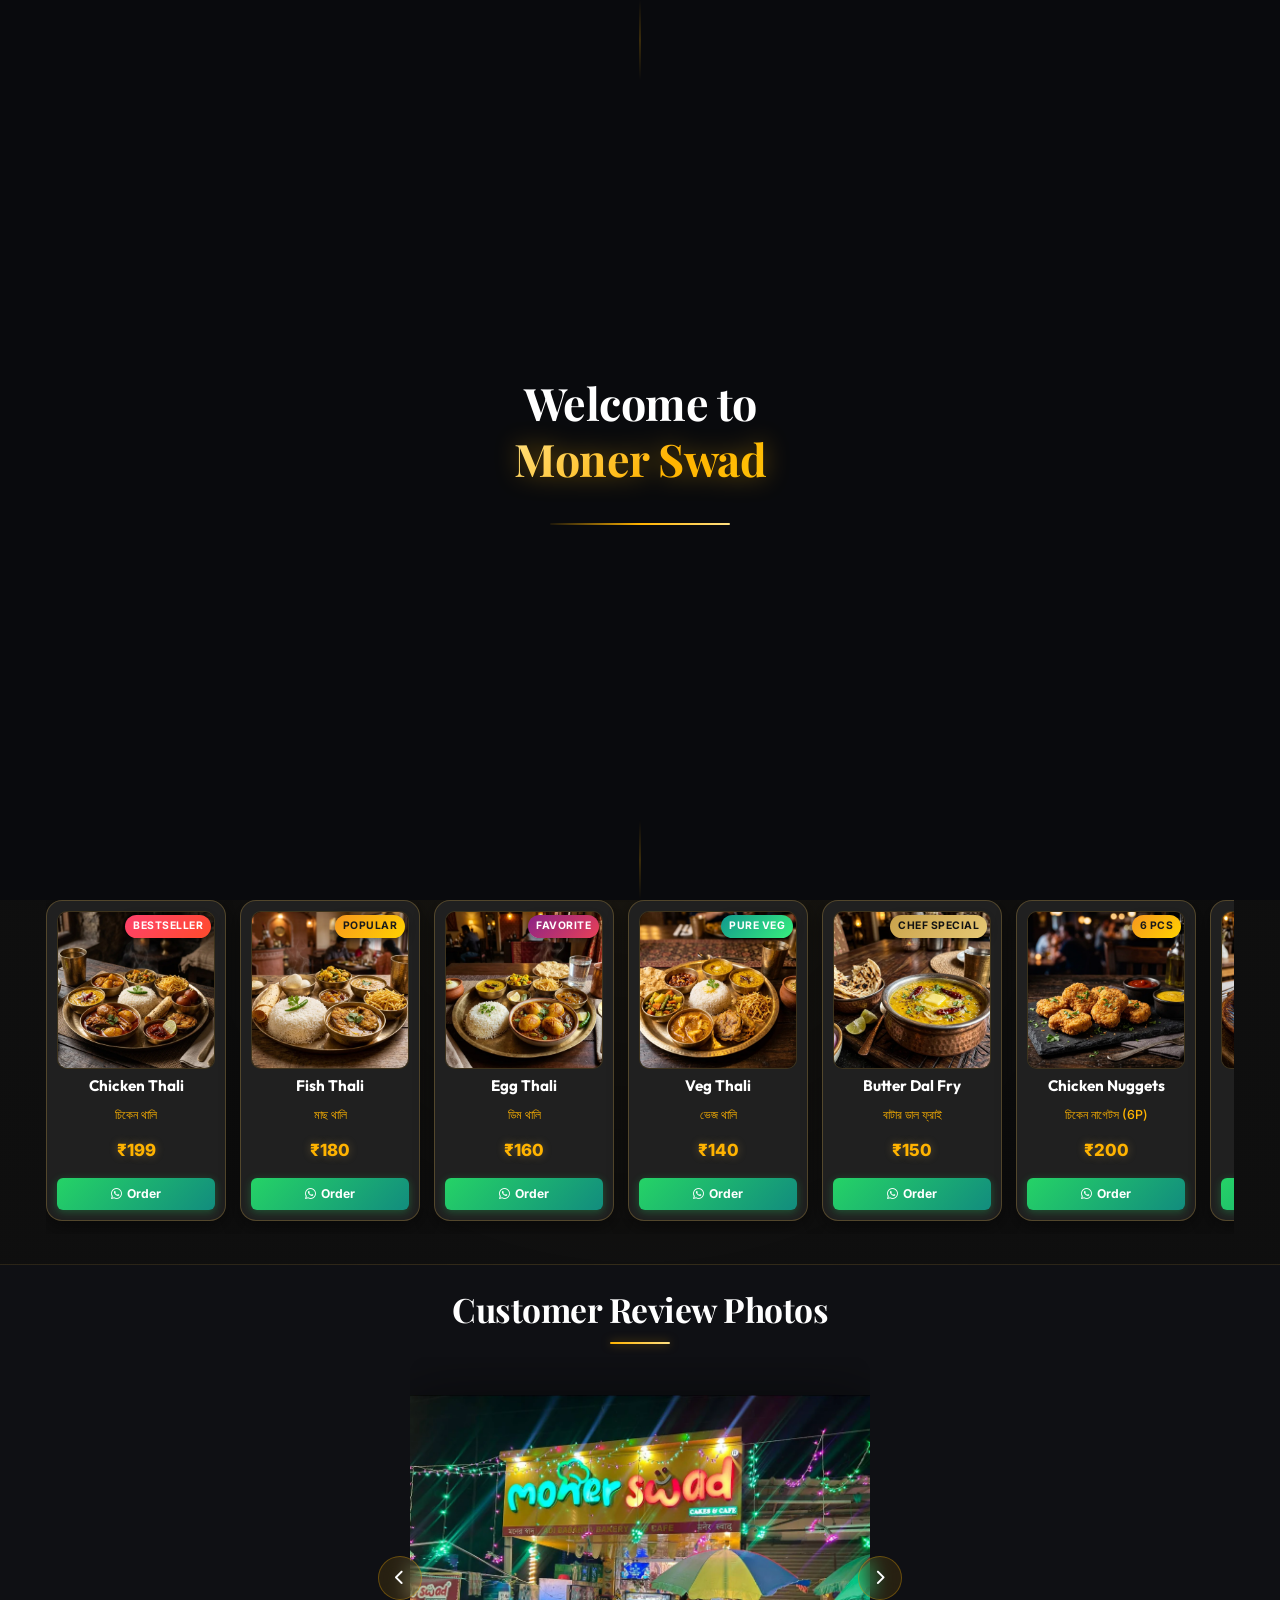
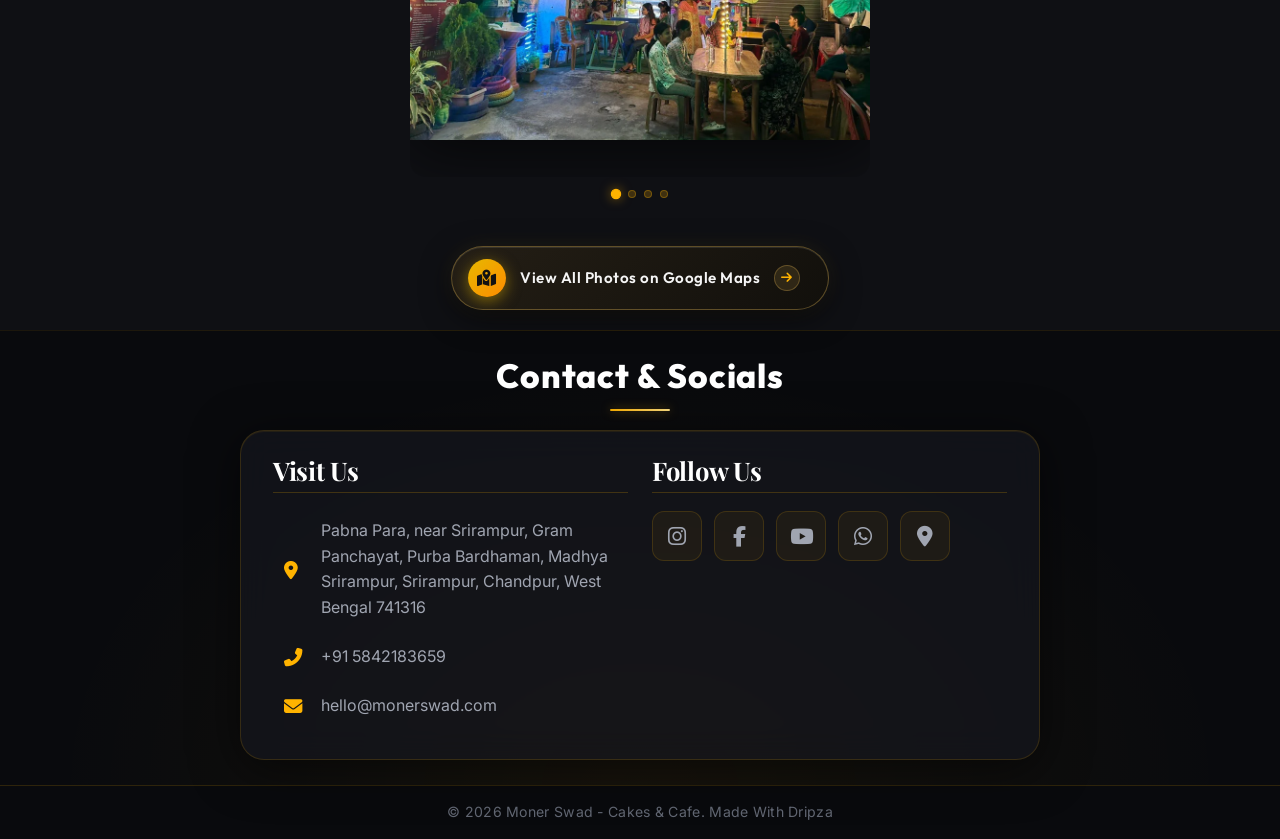
==== commit 6d7a9a0c: "perf: smooth scroll - passive listeners, momentum drag, remove backdrop-filter, pause animation on s" ====
--- a/index.html
+++ b/index.html
@@ -1104,6 +1104,6 @@
         </div>
     </div>
 
-    <script src="script.js?v=1.3"></script>
+    <script src="script.js?v=1.4"></script>
 </body>
 </html>
--- a/styles.css
+++ b/styles.css
@@ -1884,8 +1884,6 @@
     font-size: 0.92rem;
     font-weight: 600;
     cursor: pointer;
-    backdrop-filter: blur(12px);
-    -webkit-backdrop-filter: blur(12px);
     box-shadow: 0 4px 20px rgba(0, 0, 0, 0.45), 0 0 15px rgba(201, 162, 75, 0.15);
     transition: all 0.3s cubic-bezier(0.25, 0.8, 0.25, 1);
     user-select: none;
@@ -2007,6 +2005,9 @@
     padding-right: 4px;
     scrollbar-width: thin;
     scrollbar-color: rgba(201, 162, 75, 0.6) rgba(255, 255, 255, 0.05);
+    will-change: scroll-position;
+    transform: translateZ(0);
+    -webkit-transform: translateZ(0);
 }
 
 .menu-filter-dropdown-list::-webkit-scrollbar {
@@ -2165,13 +2166,16 @@
     overflow-x: auto;
     overflow-y: hidden;
     scroll-behavior: smooth;
-    scroll-snap-type: x mandatory;
+    scroll-snap-type: x proximity;
     -webkit-overflow-scrolling: touch;
     padding: 6px 4px 14px;
     width: 100%;
     cursor: grab;
     scrollbar-width: thin;
     scrollbar-color: rgba(201, 162, 75, 0.6) rgba(255, 255, 255, 0.05);
+    will-change: scroll-position;
+    transform: translateZ(0);
+    -webkit-transform: translateZ(0);
 }
 
 .main-menu-scroll-track:active {
@@ -2198,7 +2202,7 @@
 .food-menu-card {
     flex: 0 0 180px;
     scroll-snap-align: start;
-    background: rgba(32, 32, 32, 0.85);
+    background: #202020;
     border: 1.5px solid rgba(201, 162, 75, 0.3);
     border-radius: 16px;
     overflow: hidden;
@@ -2206,13 +2210,13 @@
     flex-direction: column;
     padding: 10px;
     text-align: center;
-    box-shadow: 0 8px 24px rgba(0, 0, 0, 0.5), inset 0 0 15px rgba(201, 162, 75, 0.04);
-    backdrop-filter: blur(12px);
-    -webkit-backdrop-filter: blur(12px);
+    box-shadow: 0 6px 20px rgba(0, 0, 0, 0.45);
     transition: transform 0.35s cubic-bezier(0.2, 0.8, 0.2, 1), border-color 0.35s ease, box-shadow 0.35s ease;
     animation: floatMenuItem 4.5s ease-in-out infinite alternate;
     user-select: none;
     position: relative;
+    will-change: transform;
+    contain: layout style;
 }
 
 .food-menu-card:nth-child(even) {
@@ -2237,6 +2241,11 @@
     border-color: var(--accent-gold);
     box-shadow: 0 12px 30px rgba(0, 0, 0, 0.7), 0 0 20px rgba(201, 162, 75, 0.45);
 }
+/* Pause card animations while scrolling */
+.main-menu-scroll-track.is-scrolling .food-menu-card {
+    animation-play-state: paused;
+}
+
 
 .food-card-badge {
     position: absolute;
@@ -2534,8 +2543,6 @@
     position: absolute;
     inset: 0;
     background: rgba(0, 0, 0, 0.72);
-    backdrop-filter: blur(12px);
-    -webkit-backdrop-filter: blur(12px);
 }
 
 .full-menu-modal-container {
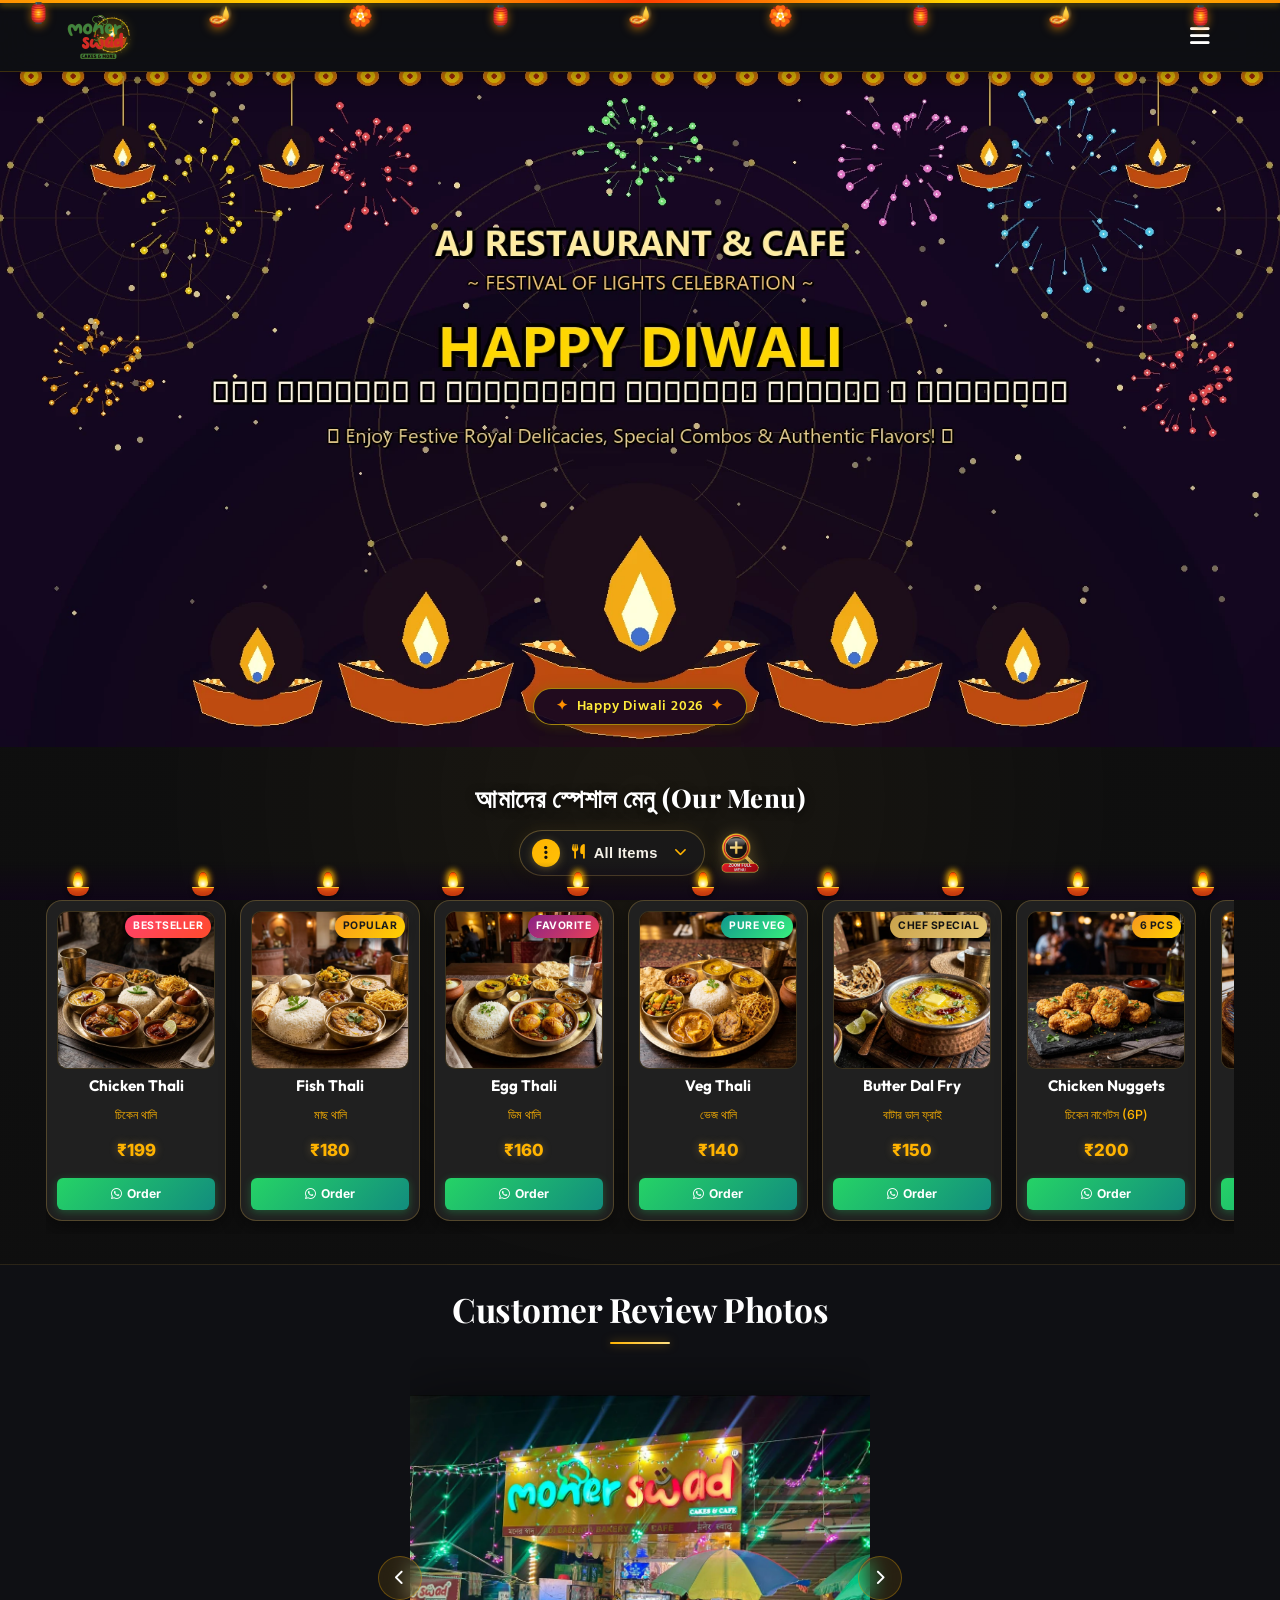
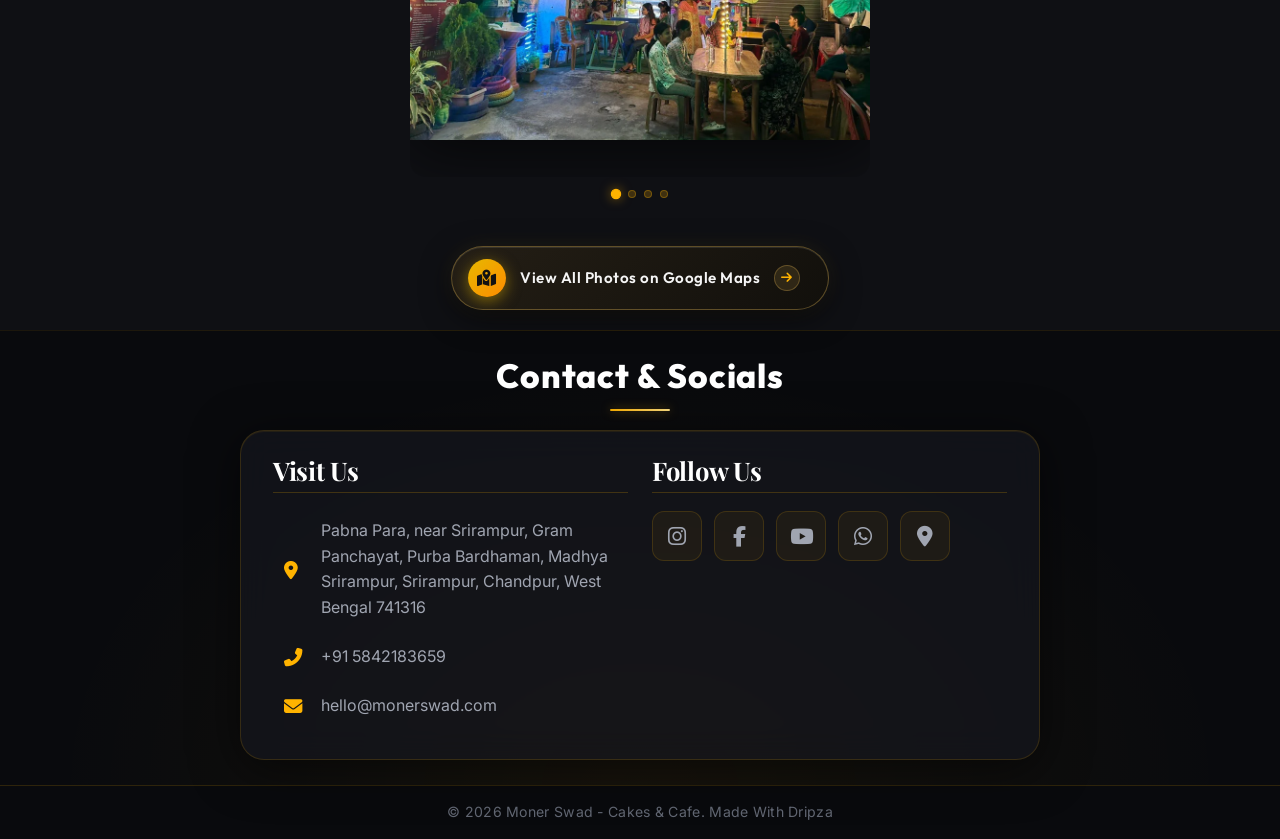
==== commit f15f1595: "update" ====
--- a/index.html
+++ b/index.html
@@ -5,14 +5,15 @@
     <meta name="viewport" content="width=device-width, initial-scale=1.0">
     <title>Moner Swad - Cakes & Cafe</title>
     <link rel="icon" type="image/png" href="assets/favicon.webp">
-    <link href="https://fonts.googleapis.com/css2?family=Playfair+Display:wght@400;600;700;800&family=Outfit:wght@300;400;600;800&family=Inter:wght@300;400;500;600&display=swap" rel="stylesheet">
+    <link href="https://fonts.googleapis.com/css2?family=Playfair+Display:wght@400;600;700;800&family=Outfit:wght@300;400;600;800&family=Inter:wght@300;400;500;600&family=Hind+Siliguri:wght@400;600;700&display=swap" rel="stylesheet">
     <link rel="stylesheet" href="https://cdnjs.cloudflare.com/ajax/libs/font-awesome/6.4.0/css/all.min.css">
     <link rel="stylesheet" href="styles.css?v=1.3">
 </head>
-<body class="no-scroll">
+<body class="no-scroll diwali-theme">
     <!-- Preloader Screen -->
     <div id="preloader">
         <div class="preloader-content">
+            <div class="preloader-diya-glow">🪔</div>
             <h1 class="preloader-title">Welcome to <br><span class="highlight">Moner Swad</span></h1>
             <div class="preloader-loader">
                 <div class="loader-bar"></div>
@@ -20,17 +21,32 @@
         </div>
     </div>
     <!-- Navbar -->
+        <!-- Hanging Decorative Diwali Toran & Lanterns -->
+    <div class="diwali-hanging-toran" aria-hidden="true">
+        <div class="toran-string"></div>
+        <div class="toran-items">
+            <span class="toran-lantern tl1">🏮</span>
+            <span class="toran-diya td1">🪔</span>
+            <span class="toran-flower tf1">🏵️</span>
+            <span class="toran-lantern tl2">🏮</span>
+            <span class="toran-diya td2">🪔</span>
+            <span class="toran-flower tf2">🏵️</span>
+            <span class="toran-lantern tl3">🏮</span>
+            <span class="toran-diya td3">🪔</span>
+            <span class="toran-lantern tl4">🏮</span>
+        </div>
+    </div>
     <nav class="navbar">
         <div class="logo-container">
             <img src="assets/logo_new.webp" alt="Moner Swad - Cakes & Cafe Logo" class="logo-brand-img">
             <div class="logo-text-wrapper">
-                <span class="animated-football-header" title="Ganesh Chaturthi Special">
-                    <img src="assets/ganesh_run_icon.webp" alt="Ganesh Run Icon" style="object-fit: contain; filter: drop-shadow(0 0 5px rgba(255, 215, 0, 0.6));">
+                <span class="animated-football-header" title="Diwali Celebration">
+                    <img src="assets/diwali_run_icon.webp" alt="Mahalaya Run Icon" style="object-fit: contain; filter: drop-shadow(0 0 5px rgba(255, 215, 0, 0.6));">
                 </span>
                 <span class="logo-text">Moner Swad</span>
             </div>
         </div>
-        <span class="rath-yatra-header-text">শুভ বিশ্বকর্মা পূজা!</span>
+        <span class="rath-yatra-header-text diwali-header-text">✨ শুভ দীপাবলি ও কালীপূজা 🪔</span>
         <ul class="nav-links">
             <li><a href="#home">Home</a></li>
             <li><a href="#menu">Menu</a></li>
@@ -38,14 +54,6 @@
             <li><a href="#contact">Contact</a></li>
         </ul>
         <div class="navbar-actions">
-            <!-- Rakhi Purnima Button for Poster -->
-            <button class="fifa-btn" id="open-promo-modal-direct-btn" title="Show Ganesh Chaturthi Special Poster">
-                <div class="fifa-container">
-                    <div class="fifa-magic-ring"></div>
-                    <img src="assets/ganesh_icon.webp" alt="Ganesh Special" class="fifa-svg" style="object-fit: contain;">
-                </div>
-            </button>
-            
             <div class="hamburger">
                 <i class="fas fa-bars"></i>
             </div>
@@ -55,10 +63,15 @@
     <!-- Hero Section -->
     <section id="home" class="hero">
         <div class="hero-bg banner-box">
-            <img src="assets/aj_restaurant_banner_1.webp" alt="AJ Restaurant & Cafe Banner" class="active">
+            <img src="assets/diwali_greeting_banner.webp" alt="Happy Diwali Festival Banner" class="active">
             <img src="assets/Screenshot 2026-06-17 094509.webp" alt="Cafe Background 1">
             <img src="assets/Screenshot 2026-06-17 094856.webp" alt="Cafe Background 2">
                                                 <div class="overlay"></div>
+        </div>
+        <!-- Interactive Diwali Fireworks Canvas Overlay -->
+        <canvas id="diwali-fireworks-canvas"></canvas>
+        <div class="hero-diwali-badge">
+            <span class="sparkle-star">✦</span> Happy Diwali 2026 <span class="sparkle-star">✦</span>
         </div>
         <!-- Click/Hover Zones for Banner Control -->
         <div class="hero-nav-zone left-zone" title="Previous Image"></div>
@@ -1095,15 +1108,19 @@
 
     
 
-    <!-- Promo Poster Modal -->
-    <div class="promo-modal" id="promo-modal">
-        <div class="promo-modal-overlay"></div>
-        <div class="promo-modal-content">
-            <button class="promo-modal-close" id="close-promo-modal-btn" aria-label="Close Promo Modal"><i class="fas fa-times"></i></button>
-            <img src="assets/promo_poster.webp" alt="Rakhi Purnima Celebration" class="promo-poster-img">
-        </div>
+        <!-- Interactive Diwali Diya Bar along bottom -->
+    <div class="diwali-diya-bar" id="diwali-diya-bar" title="Interactive Diwali Diyas - Click to Light / Extinguish">
+        <div class="interactive-diya-item"><div class="diya-flame"></div><div class="diya-pot"></div></div>
+        <div class="interactive-diya-item"><div class="diya-flame"></div><div class="diya-pot"></div></div>
+        <div class="interactive-diya-item"><div class="diya-flame"></div><div class="diya-pot"></div></div>
+        <div class="interactive-diya-item"><div class="diya-flame"></div><div class="diya-pot"></div></div>
+        <div class="interactive-diya-item"><div class="diya-flame"></div><div class="diya-pot"></div></div>
+        <div class="interactive-diya-item"><div class="diya-flame"></div><div class="diya-pot"></div></div>
+        <div class="interactive-diya-item"><div class="diya-flame"></div><div class="diya-pot"></div></div>
+        <div class="interactive-diya-item"><div class="diya-flame"></div><div class="diya-pot"></div></div>
+        <div class="interactive-diya-item"><div class="diya-flame"></div><div class="diya-pot"></div></div>
+        <div class="interactive-diya-item"><div class="diya-flame"></div><div class="diya-pot"></div></div>
     </div>
-
     <script src="script.js?v=1.4"></script>
-</body>
+    </body>
 </html>
--- a/styles.css
+++ b/styles.css
@@ -99,6 +99,8 @@
 }
 
 .logo-brand-img {
+    position: relative;
+    z-index: 1002;
     height: 64px;
     width: auto;
     object-fit: contain;
@@ -2168,6 +2170,7 @@
     scroll-behavior: smooth;
     scroll-snap-type: x proximity;
     -webkit-overflow-scrolling: touch;
+    touch-action: pan-x pan-y;
     padding: 6px 4px 14px;
     width: 100%;
     cursor: grab;
@@ -3314,3 +3317,287 @@
         font-size: 0.7rem;
     }
 }
+
+/* Mobile touch vertical page scroll compatibility */
+.main-menu-scroll-wrapper,
+.main-menu-scroll-track,
+.main-menu-scroll-track .food-menu-card {
+    touch-action: pan-x pan-y !important;
+}
+
+/* ============================================================
+   DIWALI FESTIVAL THEME STYLES (DARK THEME - দীপাবলি ও কালীপূজা)
+   Optimized for All Devices: Desktop, iPhone & Low-End Android
+   ============================================================ */
+
+/* Preloader Diya Enhancement */
+.preloader-diya-glow {
+    font-size: 3rem;
+    margin-bottom: 8px;
+    animation: diyaPulseGlow 1.8s infinite ease-in-out;
+    filter: drop-shadow(0 0 12px #ffb300);
+    will-change: transform;
+}
+
+.preloader-subtitle {
+    font-family: 'Hind Siliguri', 'Outfit', sans-serif;
+    color: #ffca28;
+    font-size: 1.1rem;
+    font-weight: 600;
+    margin-top: 6px;
+    letter-spacing: 0.5px;
+    text-shadow: 0 0 10px rgba(255, 202, 40, 0.6);
+}
+
+@keyframes diyaPulseGlow {
+    0%, 100% { transform: scale(1) translateZ(0); filter: drop-shadow(0 0 10px #ff9100); }
+    50% { transform: scale(1.12) translateZ(0); filter: drop-shadow(0 0 20px #ffd700); }
+}
+
+/* Hanging Festive Toran & Lanterns */
+.diwali-hanging-toran {
+    position: fixed;
+    top: 0;
+    left: 0;
+    width: 100%;
+    height: 44px;
+    z-index: 1001;
+    pointer-events: none;
+    overflow: hidden;
+    transform: translateZ(0);
+}
+
+.toran-string {
+    position: absolute;
+    top: 0;
+    left: 0;
+    width: 100%;
+    height: 3px;
+    background: linear-gradient(90deg, #ff9100, #ffd700, #ff3d00, #ffd700, #ff9100);
+    box-shadow: 0 2px 6px rgba(255, 215, 0, 0.5);
+}
+
+.toran-items {
+    display: flex;
+    justify-content: space-around;
+    align-items: flex-start;
+    padding: 0 10px;
+    width: 100%;
+}
+
+.toran-items span {
+    display: inline-block;
+    transform-origin: top center;
+    font-size: 1.25rem;
+    filter: drop-shadow(0 2px 5px rgba(255, 150, 0, 0.6));
+    will-change: transform;
+}
+
+.toran-lantern { animation: toranSway 3.2s infinite ease-in-out; }
+.toran-diya { animation: toranSway 2.8s infinite ease-in-out reverse; }
+.toran-flower { animation: toranSway 3.6s infinite ease-in-out; font-size: 1rem; }
+
+.tl1 { animation-delay: 0s; position: relative; left: -42px; top: -3px; }
+.td1 { animation-delay: 0.4s; }
+.tf1 { animation-delay: 0.8s; }
+.tl2 { animation-delay: 1.2s; }
+.td2 { animation-delay: 1.6s; }
+.tf2 { animation-delay: 0.3s; }
+.tl3 { animation-delay: 0.9s; }
+.td3 { animation-delay: 1.4s; }
+.tl4 { animation-delay: 0.2s; }
+
+@keyframes toranSway {
+    0%, 100% { transform: rotate(-8deg) translateZ(0); }
+    50% { transform: rotate(8deg) translateZ(0); }
+}
+
+/* Diwali Header Text (Dark Theme - Royal Gold Shimmer) */
+.diwali-header-text {
+    font-family: 'Hind Siliguri', 'Playfair Display', serif !important;
+    font-size: 1.25rem !important;
+    font-weight: 700 !important;
+    color: #FFE082 !important;
+    background: linear-gradient(90deg, #FFE082 0%, #FFB300 40%, #FFF8E1 60%, #FF9100 100%) !important;
+    -webkit-background-clip: text !important;
+    -webkit-text-fill-color: transparent !important;
+    filter: drop-shadow(0 0 8px rgba(255, 179, 0, 0.6));
+    letter-spacing: 0.5px;
+}
+
+/* Hero Section Diwali Additions */
+#diwali-fireworks-canvas {
+    position: absolute;
+    inset: 0;
+    width: 100%;
+    height: 100%;
+    z-index: 2;
+    pointer-events: auto;
+    cursor: crosshair;
+    contain: strict;
+}
+
+.hero-diwali-badge {
+    position: absolute;
+    bottom: 22px;
+    left: 50%;
+    transform: translateX(-50%) translateZ(0);
+    z-index: 3;
+    background: rgba(20, 6, 32, 0.92);
+    border: 1.5px solid rgba(255, 215, 0, 0.6);
+    border-radius: 30px;
+    padding: 6px 18px;
+    font-family: 'Hind Siliguri', 'Outfit', sans-serif;
+    color: #ffeb3b;
+    font-size: 0.88rem;
+    font-weight: 600;
+    letter-spacing: 0.8px;
+    white-space: nowrap;
+    box-shadow: 0 4px 15px rgba(0, 0, 0, 0.5), 0 0 12px rgba(255, 215, 0, 0.3);
+    pointer-events: none;
+    animation: badgeFloat 3.5s infinite ease-in-out;
+}
+
+.sparkle-star {
+    color: #ff9100;
+    margin: 0 4px;
+    display: inline-block;
+}
+
+@keyframes badgeFloat {
+    0%, 100% { transform: translateX(-50%) translateY(0) translateZ(0); }
+    50% { transform: translateX(-50%) translateY(-5px) translateZ(0); }
+}
+
+/* Interactive Diya Bar along bottom of the screen */
+.diwali-diya-bar {
+    position: fixed;
+    bottom: 0;
+    left: 0;
+    width: 100%;
+    height: 38px;
+    z-index: 9980;
+    display: flex;
+    justify-content: space-around;
+    align-items: flex-end;
+    padding: 0 15px 4px 15px;
+    pointer-events: none;
+    background: linear-gradient(to top, rgba(16, 5, 25, 0.85) 0%, rgba(16, 5, 25, 0) 100%);
+    contain: layout paint;
+}
+
+.interactive-diya-item {
+    pointer-events: auto;
+    cursor: pointer;
+    display: flex;
+    flex-direction: column;
+    align-items: center;
+    transition: transform 0.2s ease-out;
+    user-select: none;
+    will-change: transform;
+}
+
+.interactive-diya-item:hover {
+    transform: scale(1.25) translateY(-3px) translateZ(0);
+}
+
+.diya-flame {
+    width: 10px;
+    height: 15px;
+    background: radial-gradient(circle at 50% 80%, #fff 0%, #ffd700 45%, #ff4500 85%, transparent 100%);
+    border-radius: 50% 50% 25% 25% / 70% 70% 30% 30%;
+    box-shadow: 0 0 8px #ff9100, 0 -2px 6px #ffd700;
+    animation: diyaFlameFlicker 0.2s infinite alternate ease-in-out;
+    transform-origin: bottom center;
+    transition: opacity 0.3s ease, transform 0.3s ease;
+    will-change: transform, opacity;
+}
+
+.diya-pot {
+    width: 22px;
+    height: 9px;
+    background: linear-gradient(180deg, #d84315 0%, #bf360c 100%);
+    border-radius: 0 0 14px 14px;
+    border-top: 1.5px solid #ffca28;
+    box-shadow: 0 2px 4px rgba(0, 0, 0, 0.5);
+}
+
+.interactive-diya-item.unlit .diya-flame {
+    opacity: 0;
+    transform: scale(0.2);
+}
+
+@keyframes diyaFlameFlicker {
+    0% { transform: scale(1) rotate(-1deg) translateZ(0); }
+    100% { transform: scale(1.06, 0.95) rotate(1.5deg) translateZ(0); }
+}
+
+@media (max-width: 768px) {
+    .diwali-diya-bar {
+        height: 30px;
+        padding-bottom: 2px;
+    }
+    .interactive-diya-item:nth-child(n+7) {
+        display: none !important;
+    }
+    .diya-flame {
+        width: 8px;
+        height: 12px;
+    }
+    .diya-pot {
+        width: 17px;
+        height: 7px;
+    }
+}
+/* Sparkler Cursor Trail Particle (Desktop only) */
+.diwali-sparkler-dot {
+    position: fixed;
+    pointer-events: none;
+    border-radius: 50%;
+    z-index: 10005;
+    animation: sparklerFade 0.55s forwards linear;
+    will-change: transform, opacity;
+}
+
+@keyframes sparklerFade {
+    0% { transform: translate(0, 0) scale(1) translateZ(0); opacity: 1; }
+    100% { transform: translate(var(--tx, 0), var(--ty, 0)) scale(0) translateZ(0); opacity: 0; }
+}
+
+/* Mobile Optimizations */
+@media (max-width: 768px) {
+    .diwali-header-text {
+        font-size: 0.92rem !important;
+    }
+    .diwali-hanging-toran {
+        height: 36px;
+    }
+    .tl1 {
+        left: -14px;
+        top: -2px;
+    }
+    .toran-items span {
+        font-size: 1rem;
+    }
+    .hero-diwali-badge {
+        font-size: 0.72rem;
+        padding: 4px 12px;
+        bottom: 10px;
+    }
+    .diwali-diya-bar {
+        height: 30px;
+        padding-bottom: 2px;
+    }
+    .diya-flame {
+        width: 8px;
+        height: 12px;
+    }
+    .diya-pot {
+        width: 17px;
+        height: 7px;
+    }
+    .preloader-diya-glow,
+    .diwali-header-text {
+        filter: none !important;
+    }
+}
